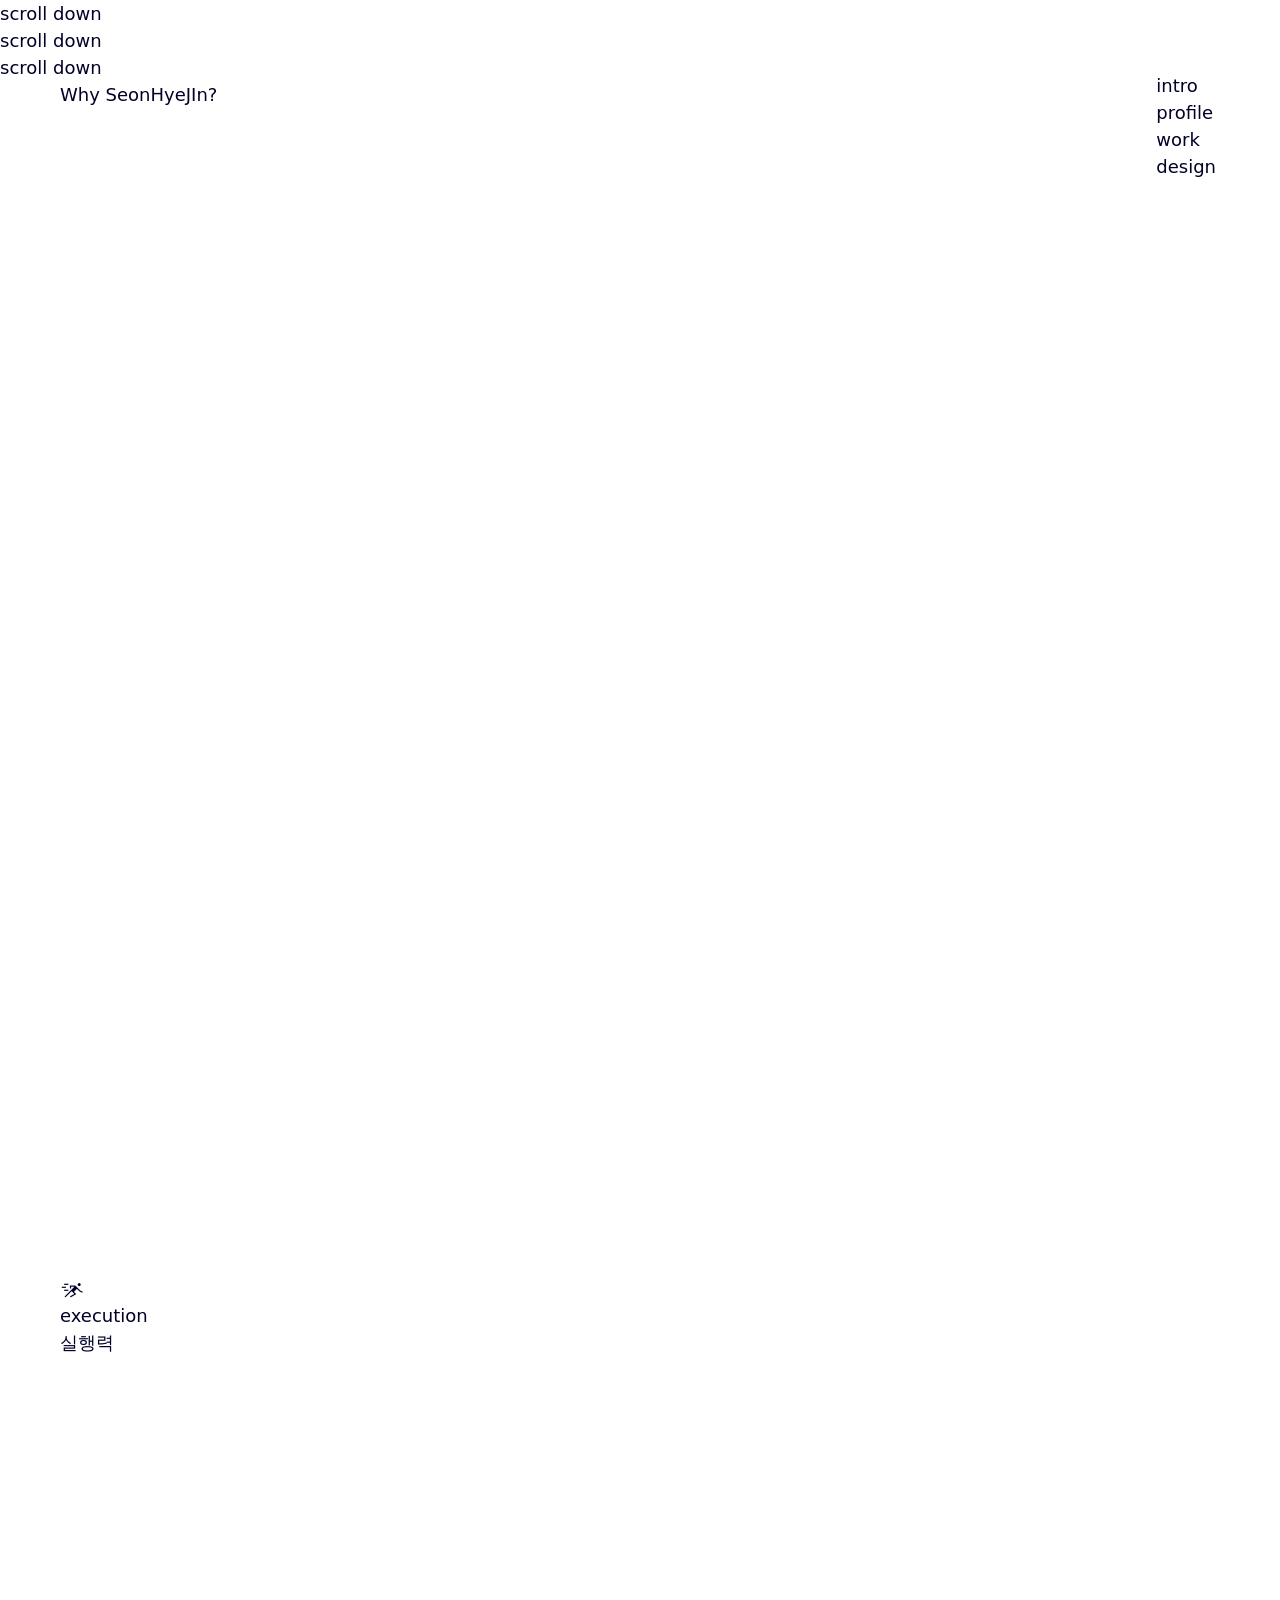
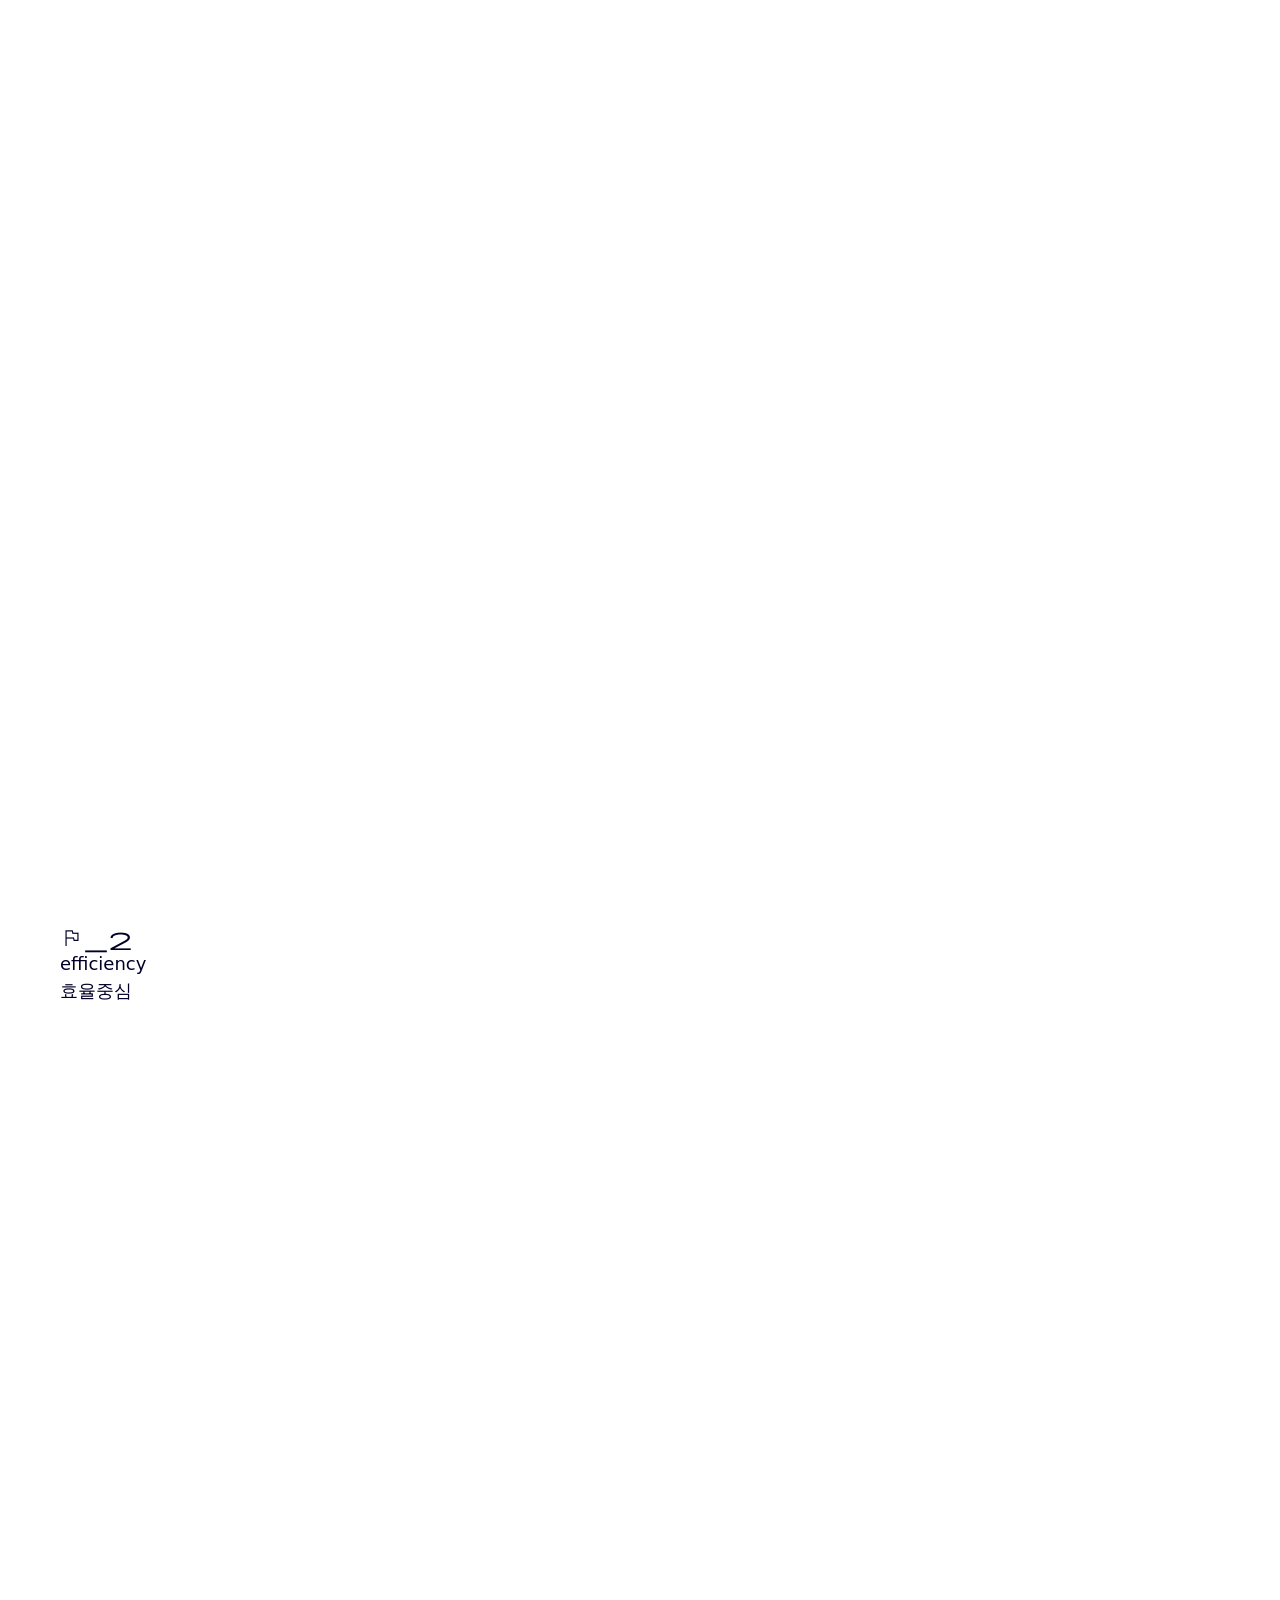
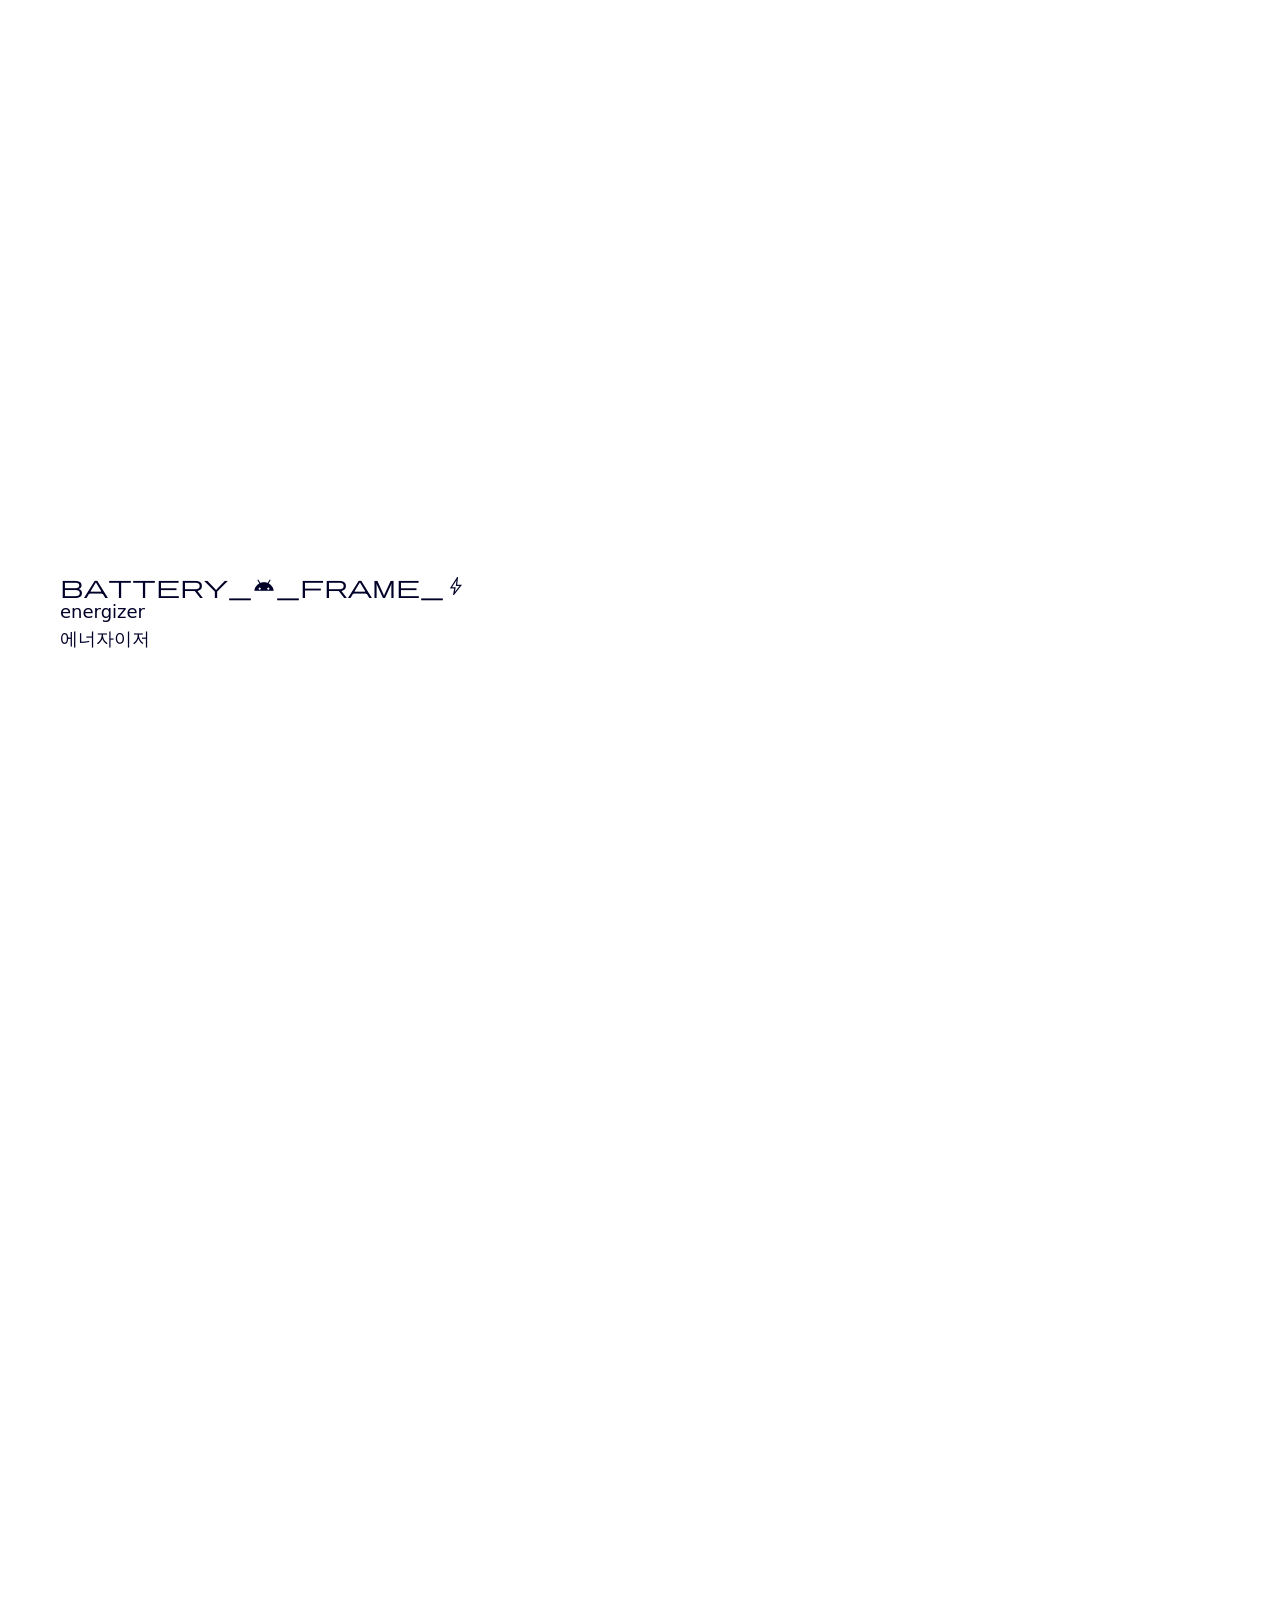
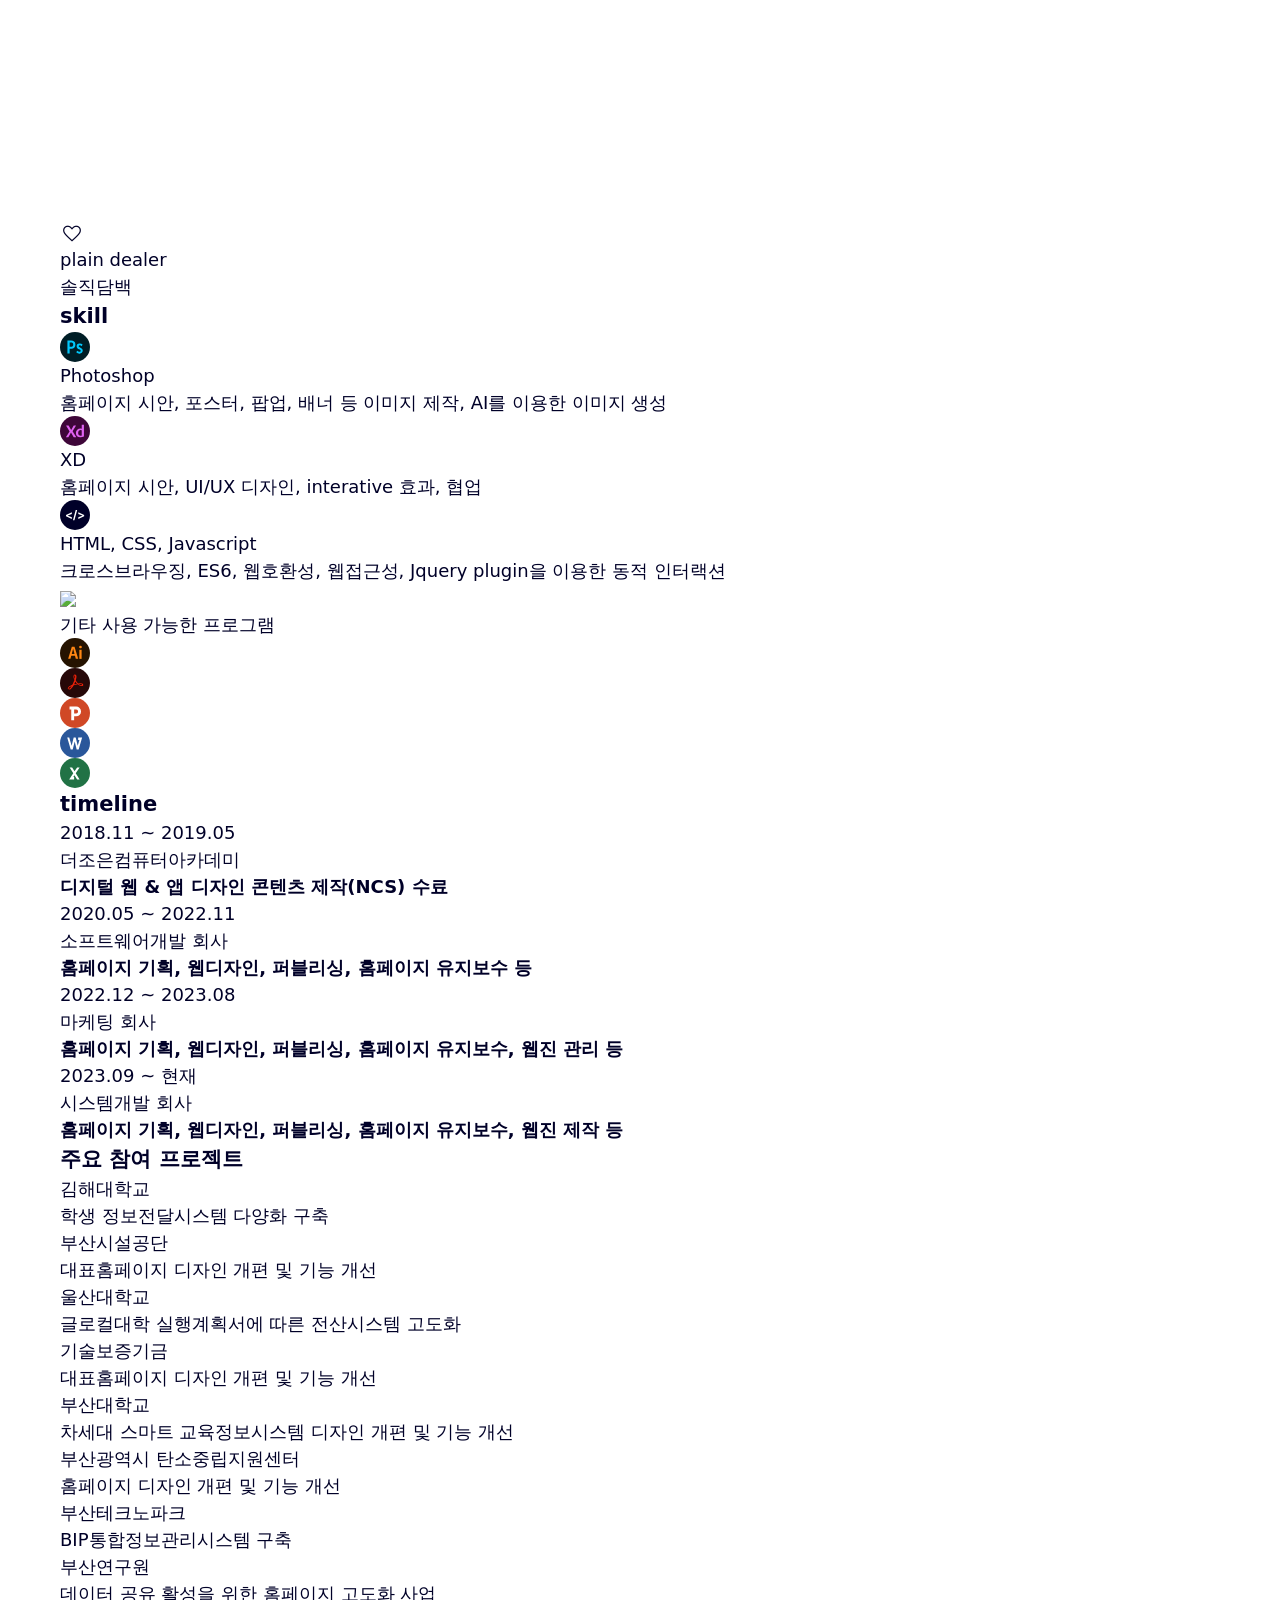
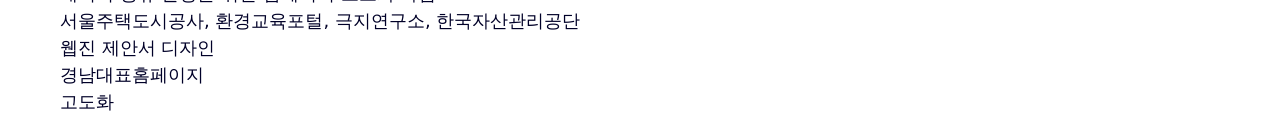
==== sub.html @ 5a4c4ef1 "2026ver-0316 2026ver-0316" ====
<!DOCTYPE html>
<html lang="ko">

<head>
    <meta charset="UTF-8">
    <meta name="viewport" content="width=device-width, initial-scale=1.0">
    <meta name="robots" content="noindex, noscroll">
    <link rel="stylesheet"
        href="https://fonts.googleapis.com/css2?family=Material+Symbols+Outlined:opsz,wght,FILL,GRAD@20,300,0,-25" />
    <link rel="stylesheet" href="css/style.css">
    <!-- <link rel="shortcut icon" href="/img/favicon.ico">  -->
    <title>Document</title>
</head>

<body>
    <div class="cursor">
        <div class="txt">scroll down</div>
        <div class="txt">scroll down</div>
        <div class="txt"><span>scroll down</span></div>
    </div>
    <header class="header">
        <button class="menu-ham" type="button">
            <span></span>
            <span></span>
            <span></span>
        </button>
        <ul class="gnb">
            <li class="menu"><a href="/index.html">intro</a></li>
            <li class="menu"><a href="#profile">profile</a></li>
            <li class="menu"><a href="#work">work</a></li>
            <li class="menu"><a href="#design">design</a></li>
        </ul>
    </header>

    <div class="sub-con">
        <!-- profile -->
        <section class="profile pin" id="profile">
            <div class="container">
                <div class="profile-name">
                    <span data-content="Why">Why </span>SeonHyeJIn?
                </div>
                <ul class="profile-list">
                    <li class="profile-item">
                        <div class="circle">
                            <svg class="circle-svg" viewBox="0 0 261 261" xmlns="http://www.w3.org/2000/svg">
                                <circle class="circle-draw" cx="130" cy="130" r="129" stroke="rgba(255,255,255,0.5)"
                                    stroke-width="1" fill="none" />
                            </svg>
                            <div class="circle-inner">
                                <div class="txt-box">
                                    <i class="material-symbols-outlined">sprint</i>
                                    <p class="txt">execution</p>
                                    <p class="tit">실행력</p>
                                </div>
                            </div>
                        </div>
                    </li>
                    <li class="profile-item">
                        <div class="circle">
                            <svg class="circle-svg" viewBox="0 0 261 261" xmlns="http://www.w3.org/2000/svg">
                                <circle class="circle-draw" cx="130" cy="130" r="129" stroke="rgba(255,255,255,0.5)"
                                    stroke-width="1" fill="none" />
                            </svg>
                            <div class="circle-inner">
                                <div class="txt-box">
                                    <i class="material-symbols-outlined">flag_2</i>
                                    <p class="txt">efficiency</p>
                                    <p class="tit">효율중심</p>
                                </div>
                            </div>
                        </div>
                    </li>
                    <li class="profile-item">
                        <div class="circle">
                            <svg class="circle-svg" viewBox="0 0 261 261" xmlns="http://www.w3.org/2000/svg">
                                <circle class="circle-draw" cx="130" cy="130" r="129" stroke="rgba(255,255,255,0.5)"
                                    stroke-width="1" fill="none" />
                            </svg>
                            <div class="circle-inner">
                                <i class="material-symbols-outlined">battery_android_frame_bolt</i>
                                <p class="txt">energizer</p>
                                <p class="tit">에너자이저</p>
                            </div>
                        </div>
                    </li>
                    <li class="profile-item">
                        <div class="circle">
                            <svg class="circle-svg" viewBox="0 0 261 261" xmlns="http://www.w3.org/2000/svg">
                                <circle class="circle-draw" cx="130" cy="130" r="129" stroke="rgba(255,255,255,0.5)"
                                    stroke-width="1" fill="none" />
                            </svg>
                            <div class="circle-inner">
                                <i class="material-symbols-outlined">favorite</i>
                                <p class="txt">plain dealer</p>
                                <p class="tit">솔직담백</p>
                            </div>
                        </div>
                    </li>
                </ul>
            </div>
        </section>
        <!-- // profile -->


        <!-- induction -->
        <section class="induction pin">
            <div class="container">
                <div class="skill">
                    <h3 class="induction-tit"><span>skill</span></h3>
                    <ul class="skill-list">
                        <li class="skill-item">
                            <div class="skill-head">
                                <div class="icon"><img src="/img/skill-icon01.svg" alt="photoshop"></div>Photoshop
                            </div>
                            <div class="skill-body">
                                <p class="txt">홈페이지 시안, 포스터, 팝업, 배너 등 이미지 제작, AI를 이용한 이미지 생성</p>
                            </div>
                        </li>
                        <li class="skill-item">
                            <div class="skill-head">
                                <div class="icon"><img src="/img/skill-icon02.svg" alt="xd"></div>XD
                            </div>
                            <div class="skill-body">
                                <p class="txt">홈페이지 시안, UI/UX 디자인, interative 효과, 협업</p>
                            </div>
                        </li>
                        <li class="skill-item">
                            <div class="skill-head">
                                <div class="icon"><img src="/img/skill-icon04.svg" alt=""></div>HTML, CSS, Javascript
                            </div>
                            <div class="skill-body">
                                <p class="txt">크로스브라우징, ES6, 웹호환성, 웹접근성, Jquery plugin을 이용한 동적 인터랙션</p>
                            </div>
                        </li>
                        <li class="skill-item">
                            <div class="skill-head">
                                <div class="icon"><img src="/img/skill-icon11.svg"></div>기타 사용 가능한 프로그램
                            </div>
                            <div class="skill-body">
                                <div class="icon"><img src="/img/skill-icon03.svg" alt="illust"></div>
                                <div class="icon"><img src="/img/skill-icon06.svg" alt="pdf"></div>
                                <div class="icon"><img src="/img/skill-icon07.svg" alt="powerpoint"></div>
                                <div class="icon"><img src="/img/skill-icon08.svg" alt="word"></div>
                                <div class="icon"><img src="/img/skill-icon09.svg" alt="Excel"></div>
                            </div>
                        </li>
                    </ul>
                </div>


                <div class="timeline">
                    <h3 class="induction-tit"><span>timeline</span></h3>
                    <ul class="timeline-list">
                        <li class="timeline-item">
                            <div class="dot"></div>
                            <p class="date">2018.11 ~ 2019.05</p>
                            <p class="place">더조은컴퓨터아카데미</p>
                            <strong class="txt">디지털 웹 & 앱 디자인 콘텐츠 제작(NCS) 수료</strong>
                        </li>
                        <li class="timeline-item">
                            <div class="dot"></div>
                            <p class="date">2020.05 ~ 2022.11</p>
                            <p class="place">소프트웨어개발 회사</p>
                            <strong class="txt">홈페이지 기획, 웹디자인, 퍼블리싱, 홈페이지 유지보수 등</strong>
                        </li>
                        <li class="timeline-item">
                            <div class="dot"></div>
                            <p class="date">2022.12 ~ 2023.08</p>
                            <p class="place">마케팅 회사</p>
                            <strong class="txt">홈페이지 기획, 웹디자인, 퍼블리싱, 홈페이지 유지보수, 웹진 관리 등</strong>
                        </li>
                        <li class="timeline-item">
                            <div class="dot"></div>
                            <p class="date">2023.09 ~ 현재</p>
                            <p class="place">시스템개발 회사</p>
                            <strong class="txt">홈페이지 기획, 웹디자인, 퍼블리싱, 홈페이지 유지보수, 웹진 제작 등</strong>
                        </li>
                    </ul>
                </div>

                <div class="career">
                        <h3 class="induction-tit"><span>주요 참여 프로젝트</span></h3>
                        <ul class="career-list">
                            <li class="career-item">
                                <p class="client">김해대학교</p>
                                <p class="tit">학생 정보전달시스템 다양화 구축</p>
                            </li>
                            <li class="career-item">
                                <p class="client">부산시설공단</p>
                                <p class="tit">대표홈페이지 디자인 개편 및 기능 개선</p>
                            </li>
                            <li class="career-item">
                                <p class="client">울산대학교</p>
                                <p class="tit">글로컬대학 실행계획서에 따른 전산시스템 고도화</p>
                            </li>
                            <li class="career-item">
                                <p class="client">기술보증기금</p>
                                <p class="tit">대표홈페이지 디자인 개편 및 기능 개선</p>
                            </li>
                            <li class="career-item">
                                <p class="client">부산대학교</p>
                                <p class="tit">차세대 스마트 교육정보시스템 디자인 개편 및 기능 개선</p>
                            </li>
                            <li class="career-item">
                                <p class="client">부산광역시 탄소중립지원센터</p>
                                <p class="tit">홈페이지 디자인 개편 및 기능 개선</p>
                            </li>
                            <li class="career-item">
                                <p class="client">부산테크노파크</p>
                                <p class="tit">BIP통합정보관리시스템 구축</p>
                            </li>
                            <li class="career-item">
                                <p class="client">부산연구원</p>
                                <p class="tit">데이터 공유 활성을 위한 홈페이지 고도화 사업</p>
                            </li>
                            <li class="career-item">
                                <p class="client">서울주택도시공사, 환경교육포털, 극지연구소, 한국자산관리공단</p>
                                <p class="tit">웹진 제안서 디자인</p>
                            </li>
                            <li class="career-item">
                                <p class="client">경남대표홈페이지</p>
                                <p class="tit">고도화 </p>
                            </li>
                        </ul>
                </div>
            </div>
        </section>
        <!-- // induction -->






        <!-- work -->
        <!-- <section class="work" id="work">
            <div class="container">
                <h2 class="main-tit">work <span class="tit-sub">사용자 중심의 설계로 구현된 웹 프로젝트 결과물</span></h2>
                <div class="work-body">
                    <ul class="work-list">
                        <li class="work-item active">
                            <h3 class="client">김해대학교<a href="" title="새창열림" target="_blank" class="site-btn"></a></h3>
                            <div class="info">
                                <div class="info-list">
                                    <p class="tit">Color</p>
                                    <div class="color-chip" data-color="#555">Main Color</div>
                                    <div class="color-chip" data-color="#666">Sub Color</div>
                                </div>
                                <div class="info-list">
                                    <p class="tit">Concept</p>
                                    <p class="txt">대충 어쩌고 내용</p>
                                </div>
                            </div>
                        </li>
                        <li class="work-item">
                            <h3 class="client">G2SOFT<a href="" title="새창열림" target="_blank" class="site-btn">바로가기</a>
                            </h3>
                            <div class="info">
                                <div class="color-chip">
                                    <div class="" data-color="#555">Main Color</div>
                                    <div class="" data-color="#666">Sub Color</div>
                                </div>
                                <div class="concept">대충 어쩌고 내용</div>
                            </div>
                        </li>
                        <li class="work-item">
                            <h3 class="client">인제대학교 디지털 역사관 <a href="" title="새창열림" target="_blank"
                                    class="site-btn">바로가기</a></h3>
                            <div class="info">
                                <div class="color-chip">
                                    <div class="" data-color="#555">Main Color</div>
                                    <div class="" data-color="#666">Sub Color</div>
                                </div>
                                <div class="concept">대충 어쩌고 내용</div>
                            </div>
                        </li>
                        <li class="work-item">
                            <h3 class="client">부산시설공단 <a href="" title="새창열림" target="_blank" class="site-btn">바로가기</a>
                            </h3>
                            <div class="info">
                                <div class="color-chip">
                                    <div class="" data-color="#555">Main Color</div>
                                    <div class="" data-color="#666">Sub Color</div>
                                </div>
                                <div class="concept">대충 어쩌고 내용</div>
                            </div>
                        </li>
                        <li class="work-item">
                            <h3 class="client">부산대학교 출판문화원 <a href="" title="새창열림" target="_blank"
                                    class="site-btn">바로가기</a></h3>
                            <div class="info">
                                <div class="color-chip">
                                    <div class="" data-color="#555">Main Color</div>
                                    <div class="" data-color="#666">Sub Color</div>
                                </div>
                                <div class="concept">대충 어쩌고 내용</div>
                            </div>
                        </li>
                        <li class="work-item">
                            <h3 class="client">부산대학교 출판문화원 <a href="" title="새창열림" target="_blank"
                                    class="site-btn">바로가기</a></h3>
                            <div class="info">
                                <div class="color-chip">
                                    <div class="" data-color="#555">Main Color</div>
                                    <div class="" data-color="#666">Sub Color</div>
                                </div>
                                <div class="concept">대충 어쩌고 내용</div>
                            </div>
                        </li>
                    </ul>
                </div>


            </div>
        </section> -->
        <!-- // work -->

        <!-- design -->
        <!-- <section class="design" id="design">
            <div class="container">
                <h2 class="main-tit">design<span class="tit-sub">브랜드의 아이덴티티를 강화하는 이미지</span></h2>
            </div>
        </section> -->
        <!-- // design -->






    </div>





</body>

<script src="https://ajax.googleapis.com/ajax/libs/jquery/3.7.1/jquery.min.js"></script>
<script src="https://unpkg.com/lenis@1.1.18/dist/lenis.min.js"></script>
<script src="https://cdnjs.cloudflare.com/ajax/libs/gsap/3.12.4/gsap.min.js"></script>
<script src="https://cdnjs.cloudflare.com/ajax/libs/gsap/3.12.4/ScrollTrigger.min.js"></script>
<script src="/js/script.js"></script>
<script src="/js/sub.js"></script>

</html>
---- css/style.css ----
@import url(/css/font.css);
*, ::after, ::before {
  margin: 0;
  padding: 0;
  box-sizing: border-box;
  -webkit-font-smoothing: antialiased;
  -moz-osx-font-smoothing: grayscale;
}

body, html {
  width: 100%;
  font-family: Pretendard, -apple-system, BlinkMacSystemFont, system-ui, Roboto, sans-serif;
  font-size: 18px;
  line-height: 1.5;
  color: #000028;
  -ms-overflow-style: none;
  scrollbar-width: none;
  -webkit-scrollbar: none;
  scroll-behavior: smooth;
}
@media (max-width: 992px) {
  body, html {
    width: 100dvw;
    font-size: 16px;
  }
}

article, aside, details, figcaption, figure, footer, header, hgroup, menu, nav, section {
  display: block;
}

ol, ul {
  list-style: none;
}

a {
  text-decoration: none;
  color: inherit;
}
@media (hover: hover) and (pointer: fine) {
  a:hover {
    text-decoration: none;
    color: inherit;
  }
}
a:focus-visible {
  text-decoration: none;
  color: inherit;
  outline-color: #4747D4;
}

button, input, select, textarea {
  background: 0 0;
  border: 0;
  font: inherit;
  color: inherit;
  outline: 0;
}

button {
  cursor: pointer;
}

img, video {
  max-width: 100%;
  height: auto;
  vertical-align: middle;
}

table {
  border-collapse: collapse;
  border-spacing: 0;
}

.material-symbols-outlined {
  font-variation-settings: "FILL" 0, "wght" 300, "GRAD" -25, "opsz" 20;
  vertical-align: middle;
}

.main-con {
  word-break: keep-all;
  width: 100%;
}

.main-con .container {
  height: 100vh;
}

.sub-con {
  word-break: keep-all;
  width: 100%;
}

section {
  position: relative;
  width: 100%;
  min-height: 100vh;
}

.container {
  position: relative;
  display: flex;
  justify-content: center;
  flex-direction: column;
  padding: 0 80px;
  width: 100%;
  max-width: 1920px;
  height: 100%;
}

.main-tit {
  display: flex;
  align-items: center;
  gap: 12px 24px;
  padding-top: 10px;
  border-top: 1px solid #000028;
  font-size: 64px;
  text-transform: uppercase;
}

.tit-sub {
  font-weight: 400;
  font-size: 20px;
  color: #484856;
}

@media (max-width: 1400px) {
  .container {
    padding: 0 60px;
    max-width: 100%;
  }
}
@media (max-width: 992px) {
  .main-con section {
    min-height: 100vh;
  }
  section {
    min-height: 0;
  }
  .container {
    padding: 0 40px;
  }
}
@media (max-width: 768px) {
  .container {
    padding: 0 24px;
  }
}
@media (max-width: 576px) {
  .container {
    padding: 0 16px;
  }
}
.height-up {
  animation: height-up 0.5s ease 1 normal both;
}

.height-down {
  animation: height-down 0.3s ease 1 normal both;
}

@keyframes height-up {
  0% {
    transform: scaleY(0);
    transform-origin: bottom;
  }
  100% {
    transform: scaleY(1);
    transform-origin: bottom;
  }
}
@keyframes height-down {
  0% {
    transform: scaleY(1);
    transform-origin: bottom;
  }
  100% {
    transform: scaleY(0);
    transform-origin: bottom;
  }
}
@keyframes scale-up {
  0% {
    transform: scale(1);
    opacity: 1;
  }
  100% {
    transform: scale(1.2);
    opacity: 0;
  }
}
.visual .txt-area {
  display: flex;
  align-items: center;
  flex-wrap: wrap;
  font-size: 80px;
}
.visual .txt-area p {
  margin-right: 12px;
}
.visual .txt-area span {
  opacity: 0.5;
}
.visual .txt-item {
  transform: scaleY(0);
  transform-origin: bottom;
}
@media (max-width: 1920px) {
  .visual .txt-area {
    font-size: 64px;
  }
}
@media (max-width: 1400px) {
  .visual .txt-area {
    font-size: 48px;
  }
}
@media (max-width: 992px) {
  .visual {
    padding: 40px 0;
  }
  .visual .txt-area {
    width: auto;
    font-size: 32px;
  }
  .visual .txt-area .txt-item {
    width: auto;
    opacity: 1;
  }
  .visual .txt-area p {
    margin-right: 8px;
  }
}
@media (max-width: 768px) {
  .visual .txt-area {
    font-size: 28px;
  }
}

.link .container {
  gap: 30px;
}
.link-head {
  display: flex;
  align-items: self-end;
  -moz-column-gap: 30px;
       column-gap: 30px;
}
.link-head .tit {
  font-size: 80px;
  text-transform: uppercase;
  line-height: 1;
}
.link-head .line {
  flex: auto;
  position: relative;
  height: 12px;
  margin-bottom: 10px;
  background-color: #000028;
}
.link-head .dot {
  position: absolute;
  left: 0;
  top: 50%;
  transform: translateY(-50%);
  width: 20px;
  height: 20px;
  border: 4px solid #fff;
}
.link-list {
  display: flex;
  gap: 24px;
  width: 0;
}
.link-item {
  flex: 1 1 10%;
  transition: flex 0.5s ease-in-out;
}
@media (hover: hover) and (pointer: fine) {
  .link-item:hover {
    flex: 1 1 20%;
  }
}
.link-item:focus-visible {
  flex: 1 1 20%;
}
.link-unit {
  display: flex;
  align-items: stretch;
  flex-direction: column;
  justify-content: space-between;
  position: relative;
  z-index: 1;
  gap: 40px;
  width: 100%;
  height: 100%;
  padding: 3rem;
  background: url(/img/link-img02.jpg) no-repeat center/cover;
  white-space: nowrap;
}
.link-unit::after {
  display: block;
  position: absolute;
  left: 0;
  top: 0;
  z-index: -1;
  content: "";
  width: 100%;
  height: 100%;
  backdrop-filter: blur(10px) brightness(0.3);
  transition: backdrop-filter 0.3s;
}
.link-unit .tit-box {
  text-align: right;
}
.link-unit .tit {
  margin-top: 10px;
  font-size: 60px;
  font-weight: 600;
  text-transform: uppercase;
  text-shadow: 0 8px 16px rgba(0, 0, 0, 0.16);
  line-height: 1;
  color: #fff;
}
.link-unit .txt {
  position: relative;
  font-size: 20px;
  font-weight: 300;
  color: #fff;
  text-transform: capitalize;
  opacity: 0.7;
}
.link-unit .info {
  display: flex;
  align-items: center;
  gap: 10px;
  width: 0;
  overflow: hidden;
  color: #fff;
  font-size: 16px;
  text-align: left;
  transition: width 0.7s;
  white-space: nowrap;
}
.link-unit .line {
  display: inline-block;
  flex: 1 1 10%;
  height: 2px;
  vertical-align: super;
  background-color: #fff;
  content: "";
}
@media (hover: hover) and (pointer: fine) {
  .link-unit:hover::after {
    backdrop-filter: blur(2px) brightness(0.5);
  }
  .link-unit:hover .info {
    width: 100%;
    transition: width 1s;
  }
}
.link-unit:focus-visible::after {
  backdrop-filter: blur(2px) brightness(0.5);
}
.link-unit:focus-visible .info {
  width: 100%;
  transition: width 1s;
}
@media (max-width: 1920px) {
  .link-unit .tit {
    font-size: 48px;
  }
}
@media (max-width: 1400px) {
  .link-head .tit {
    font-size: 64px;
  }
  .link-unit {
    padding: 2rem;
  }
  .link-unit .tit {
    font-size: 36px;
  }
}
@media (max-width: 992px) {
  .link {
    box-shadow: none;
  }
  .link .container {
    padding-top: 0;
  }
  .link-list {
    gap: 12px;
  }
  .link-head {
    -moz-column-gap: 24px;
         column-gap: 24px;
  }
  .link-head .tit {
    font-size: 48px;
  }
  .link-unit .tit {
    font-size: 32px;
  }
  .link-unit .txt {
    font-size: inherit;
  }
  .link-unit .info {
    font-size: 14px;
  }
}
@media (max-width: 768px) {
  .link {
    padding: 40px 0;
  }
  .link .container {
    gap: 20px;
  }
  .link-head {
    -moz-column-gap: 10px;
         column-gap: 10px;
  }
  .link-head .tit {
    font-size: 36px;
    letter-spacing: -1px;
  }
  .link-head .line {
    height: 8px;
  }
  .link-head .dot {
    width: 16px;
    height: 16px;
  }
  .link-list {
    flex-direction: column;
  }
  .link-unit {
    gap: 20px;
    padding: 1.5rem 2rem;
  }
  .link-unit .tit-box {
    display: flex;
    align-items: center;
    justify-content: flex-end;
    gap: 12px;
  }
  .link-unit .tit {
    margin-top: 0;
    font-size: 24px;
  }
  .link-unit .txt {
    font-size: 14px;
  }
  .link-unit .info {
    width: 100%;
  }
  .link-unit .info .line {
    height: 1px;
  }
}

.header {
  position: fixed;
  right: 5%;
  top: 5%;
  z-index: 999;
}
.header .menu-ham span {
  display: inline-block;
}

.profile {
  display: flex;
  align-items: flex-start;
  justify-content: space-between;
  background-color: #fff;
  transition: 0.5s;
  flex-wrap: nowrap;
  margin: 0 auto;
}
.profile-head {
  display: flex;
  flex: 0 1 100%;
  flex-direction: column;
  align-items: center;
  justify-content: center;
  flex-wrap: wrap;
  position: sticky;
  left: 0;
  top: 0;
  z-index: 2;
  padding: 30px;
  height: 100vh;
  background-color: #000028;
  color: #fff;
  transition: all 0.3s;
}
.profile-head .img {
  max-width: 200px;
  margin-bottom: 24px;
  aspect-ratio: 1/1;
  border-radius: 50%;
  overflow: hidden;
}
.profile-head img {
  width: 100%;
  height: 100%;
  -o-object-fit: cover;
     object-fit: cover;
}
.profile .name {
  margin-bottom: 12px;
  font-size: 32px;
}
.profile .tag p {
  display: inline-flex;
  flex-direction: column;
  justify-content: center;
  align-items: center;
  row-gap: 20px;
  width: 200px;
  height: 200px;
  border-radius: 50%;
  text-align: center;
  margin: 0 -10px;
  border: 1px solid rgba(255, 255, 255, 0.5);
  border-radius: 100px;
  opacity: 0;
}
.profile .tag span {
  margin-right: 6px;
}
.profile-body {
  position: absolute;
  right: -100dvh;
  z-index: 1;
  padding: 20vh 80px 0;
  transition: 0.4s;
}
.profile-box {
  margin-bottom: 200px;
}
.profile-tit {
  margin-bottom: 24px;
  font-size: 42px;
  font-weight: 900;
  text-transform: uppercase;
}
.profile.active {
  max-width: 1920px;
}
.profile.active .profile-head {
  flex: 0 1 25%;
  background-color: #000080;
}
.profile.active .img {
  max-width: 180px;
}
.profile.active .name {
  margin-bottom: 24px;
}
.profile.active .tag p {
  display: block;
  padding: 6px 20px;
  margin-bottom: 6px;
  width: auto;
  height: auto;
}
.profile.active .profile-body {
  position: static;
  flex: 0 1 75%;
  width: 100%;
}
.profile .skill-item {
  position: relative;
  z-index: 1;
  margin-bottom: 40px;
}
.profile .skill-item:last-child {
  margin-bottom: 0;
}
.profile .skill-item::after {
  display: block;
  position: absolute;
  left: 0;
  top: 14px;
  z-index: -1;
  width: 100%;
  height: 1px;
  background-color: #000028;
  content: "";
}
.profile .skill-head {
  display: inline-flex;
  align-items: center;
  gap: 8px;
  padding-right: 10px;
  background-color: #fff;
}
.profile .skill .icon {
  display: inline-block;
  width: 30px;
  height: 30px;
  border-radius: 50%;
  overflow: hidden;
}
.profile .skill img {
  width: 100%;
  height: 100%;
  -o-object-fit: cover;
     object-fit: cover;
}
.profile .skill-body {
  padding-left: 38px;
  margin-top: 6px;
}
.profile .skill .txt {
  font-size: 16px;
}
.profile .timeline-list {
  display: flex;
  flex-wrap: wrap;
  row-gap: 60px;
}
.profile .timeline-item {
  position: relative;
  flex: 0 1 50%;
}
.profile .timeline-item:nth-child(odd) {
  padding-right: 40px;
}
.profile .timeline-item:nth-child(even) {
  padding-left: 40px;
}
.profile .timeline-item::before {
  display: block;
  position: absolute;
  left: 0;
  top: 8px;
  width: 100%;
  height: 1px;
  background-color: #000028;
  content: "";
}
.profile .timeline .dot {
  position: relative;
  width: 18px;
  height: 18px;
  margin-bottom: 6px;
}
.profile .timeline .dot::before {
  display: block;
  position: absolute;
  left: 50%;
  top: 50%;
  transform: translate(-50%, -50%);
  width: 6px;
  height: 6px;
  border-radius: 50%;
  background-color: #000028;
  content: "";
}
.profile .timeline .dot::after {
  display: block;
  position: absolute;
  width: 100%;
  height: 100%;
  border-radius: 50%;
  border: 1px solid #000028;
  content: "";
  animation: scale-up 1.5s linear infinite;
}
.profile .timeline .date {
  margin-bottom: 10px;
  color: #7E7E94;
  font-size: 16px;
}
.profile .timeline .place {
  margin-bottom: 24px;
  color: #484856;
}
.profile .timeline .txt {
  font-size: 20px;
  font-weight: 600;
}
.profile .career-list {
  flex: 1 1 10%;
  display: grid;
  grid-template-columns: repeat(2, 1fr);
  gap: 20px;
}
.profile .career-item {
  background-color: #f7f7f7;
  padding: 20px 24px;
}
.profile .career .client {
  font-size: 16px;
  color: #484856;
  margin-bottom: 6px;
}
@media (max-width: 1920px) {
  .profile .timeline-item:nth-child(odd) {
    padding-right: 32px;
  }
  .profile .timeline-item:nth-child(even) {
    padding-left: 32px;
  }
}
@media (max-width: 1400px) {
  .profile .container {
    -moz-column-gap: 5%;
         column-gap: 5%;
  }
  .profile-head {
    flex: 0 1 200px;
  }
  .profile .tag span {
    padding: 6px 16px;
  }
  .profile-box {
    min-height: 0;
    margin-bottom: 100px;
  }
  .profile-tit {
    font-size: 36px;
  }
  .profile .timeline-list {
    row-gap: 50px;
  }
  .profile .timeline-item:nth-child(odd) {
    padding-right: 24px;
  }
  .profile .timeline-item:nth-child(even) {
    padding-left: 24px;
  }
  .profile .timeline-item::before {
    top: 7px;
  }
  .profile .timeline .dot {
    width: 16px;
    height: 16px;
  }
  .profile .timeline .date {
    margin-bottom: 6px;
  }
  .profile .timeline .place {
    margin-bottom: 16px;
    font-size: 18px;
  }
  .profile .timeline .txt {
    font-size: 18px;
  }
}
@media (max-width: 992px) {
  .profile {
    display: block;
    box-shadow: none;
  }
  .profile .container {
    display: block;
  }
  .profile-head {
    flex-direction: row;
    justify-content: center;
    z-index: 2;
    left: 5%;
    top: 5%;
    width: 90%;
    height: auto;
    padding: 20px;
    border-radius: 16px;
  }
  .profile-head .img {
    width: 140px;
    margin-bottom: 16px;
  }
  .profile .name {
    margin-bottom: 10px;
    font-size: 24px;
  }
  .profile .tag {
    flex: 0 1 100%;
  }
  .profile-body {
    z-index: 1;
  }
  .profile-tit {
    font-size: 32px;
  }
  .profile .timeline-list {
    row-gap: 24px;
  }
  .profile .timeline .date {
    font-size: 14px;
  }
  .profile .timeline .place {
    margin-bottom: 12px;
  }
  .profile .timeline .txt {
    font-size: inherit;
  }
  .profile .career-list {
    gap: 16px;
  }
  .profile .career .client {
    font-size: 14px;
  }
  .profile .profile-head {
    display: none;
  }
  .profile.active .profile-head {
    display: flex;
  }
}
@media (max-width: 768px) {
  .profile .container {
    padding-top: 0;
  }
  .profile-head {
    margin-bottom: 30px;
  }
  .profile-head .img {
    width: 100px;
  }
  .profile-box {
    margin-bottom: 40px;
  }
  .profile-tit {
    font-size: 24px;
  }
  .profile .skill-item {
    flex-direction: column;
    margin-bottom: 28px;
  }
  .profile .skill .icon {
    width: 26px;
    height: 26px;
  }
  .profile .timeline-item {
    flex: 0 1 100%;
  }
  .profile .timeline-item:nth-child(odd), .profile .timeline-item:nth-child(even) {
    padding: 0;
  }
  .profile .timeline .place {
    font-size: 14px;
  }
}

.work {
  padding-top: 10rem;
  background-color: #fff;
}
.work-body {
  display: flex;
  gap: 4%;
}
.work-list {
  flex: 0 1 calc(96% - 800px);
}
.work-item {
  border-bottom: 1px solid #7E7E94;
}
.work-item .client {
  font-weight: 500;
  font-size: 32px;
  color: #484856;
}
.work-item .info {
  display: none;
}
.work-item .site-btn {
  display: inline-block;
  width: 0;
  overflow: hidden;
}
.work-item.active {
  border-bottom-width: 3px;
}
.work-item.active .client {
  font-weight: 600;
  font-size: 42px;
}
.work-item.active .site-btn {
  width: auto;
}
.work-item.active .info {
  display: block;
}
.design {
  padding-top: 10rem;
}
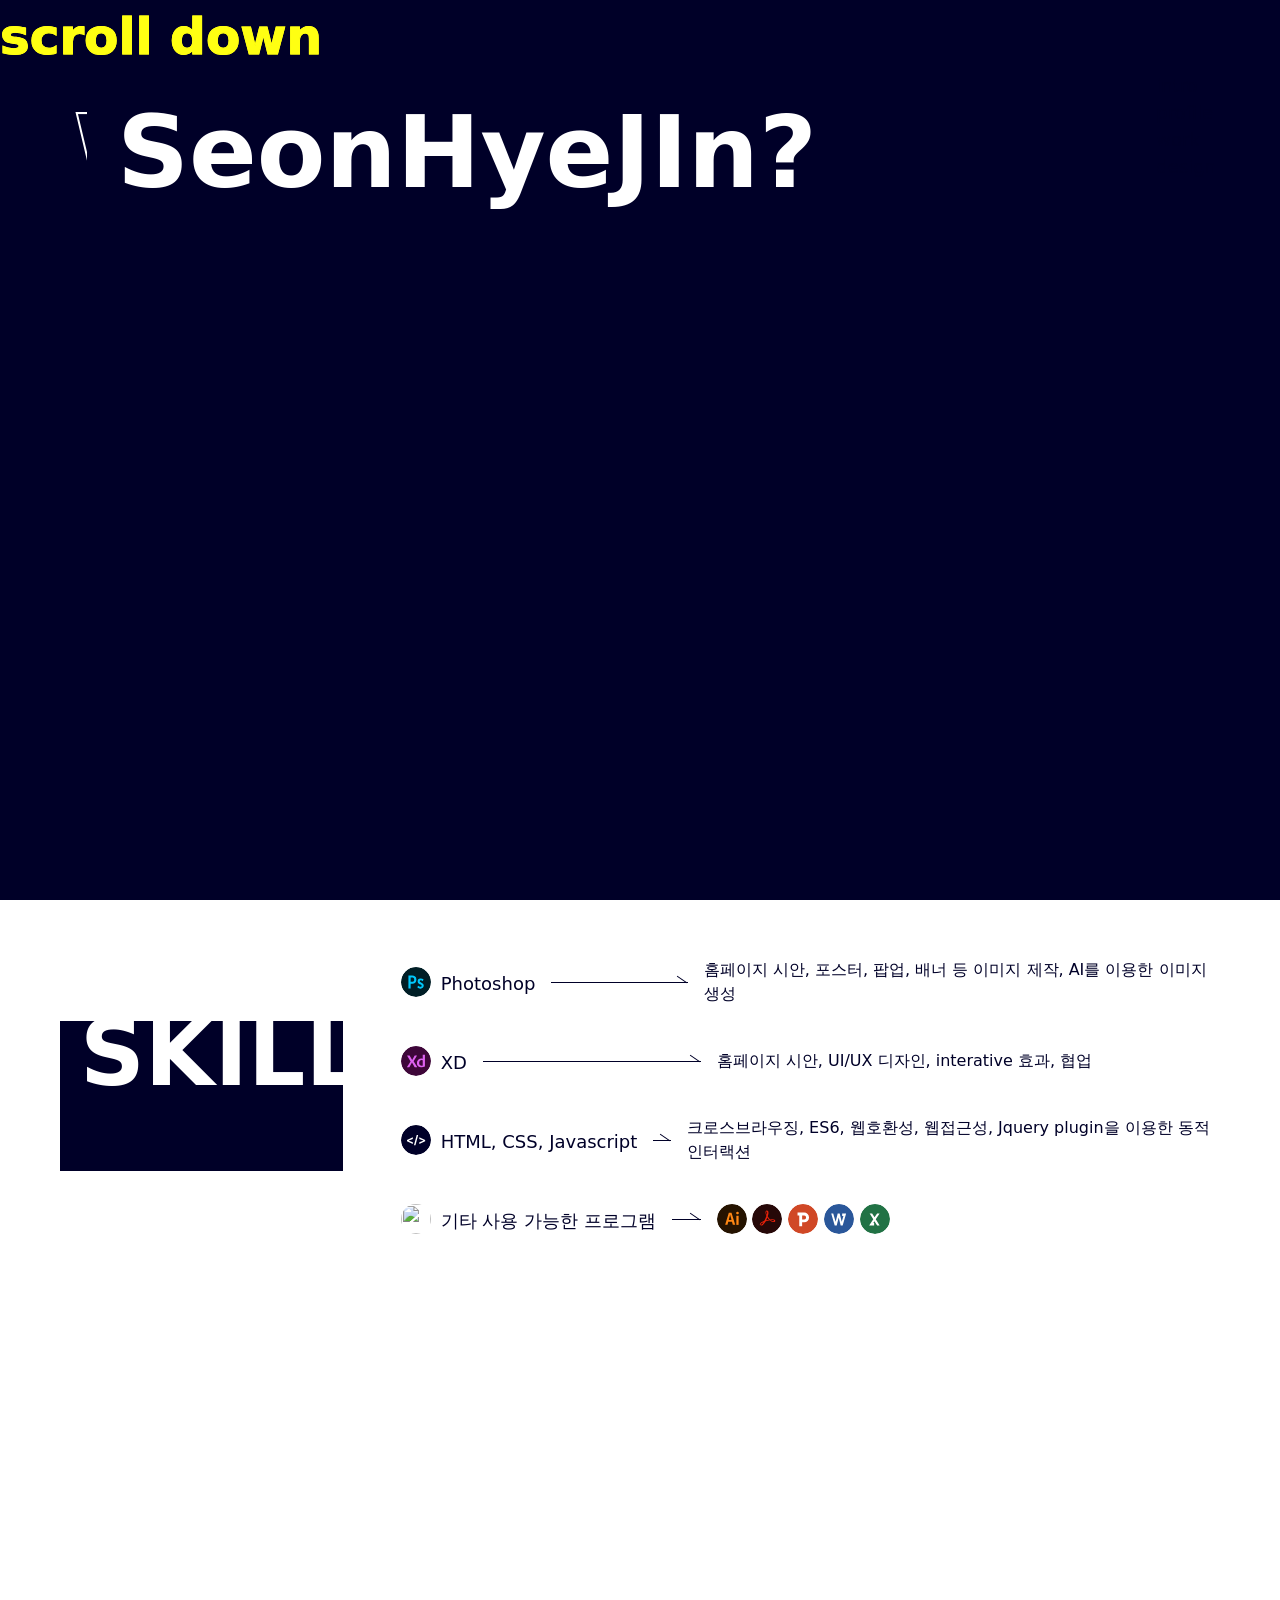
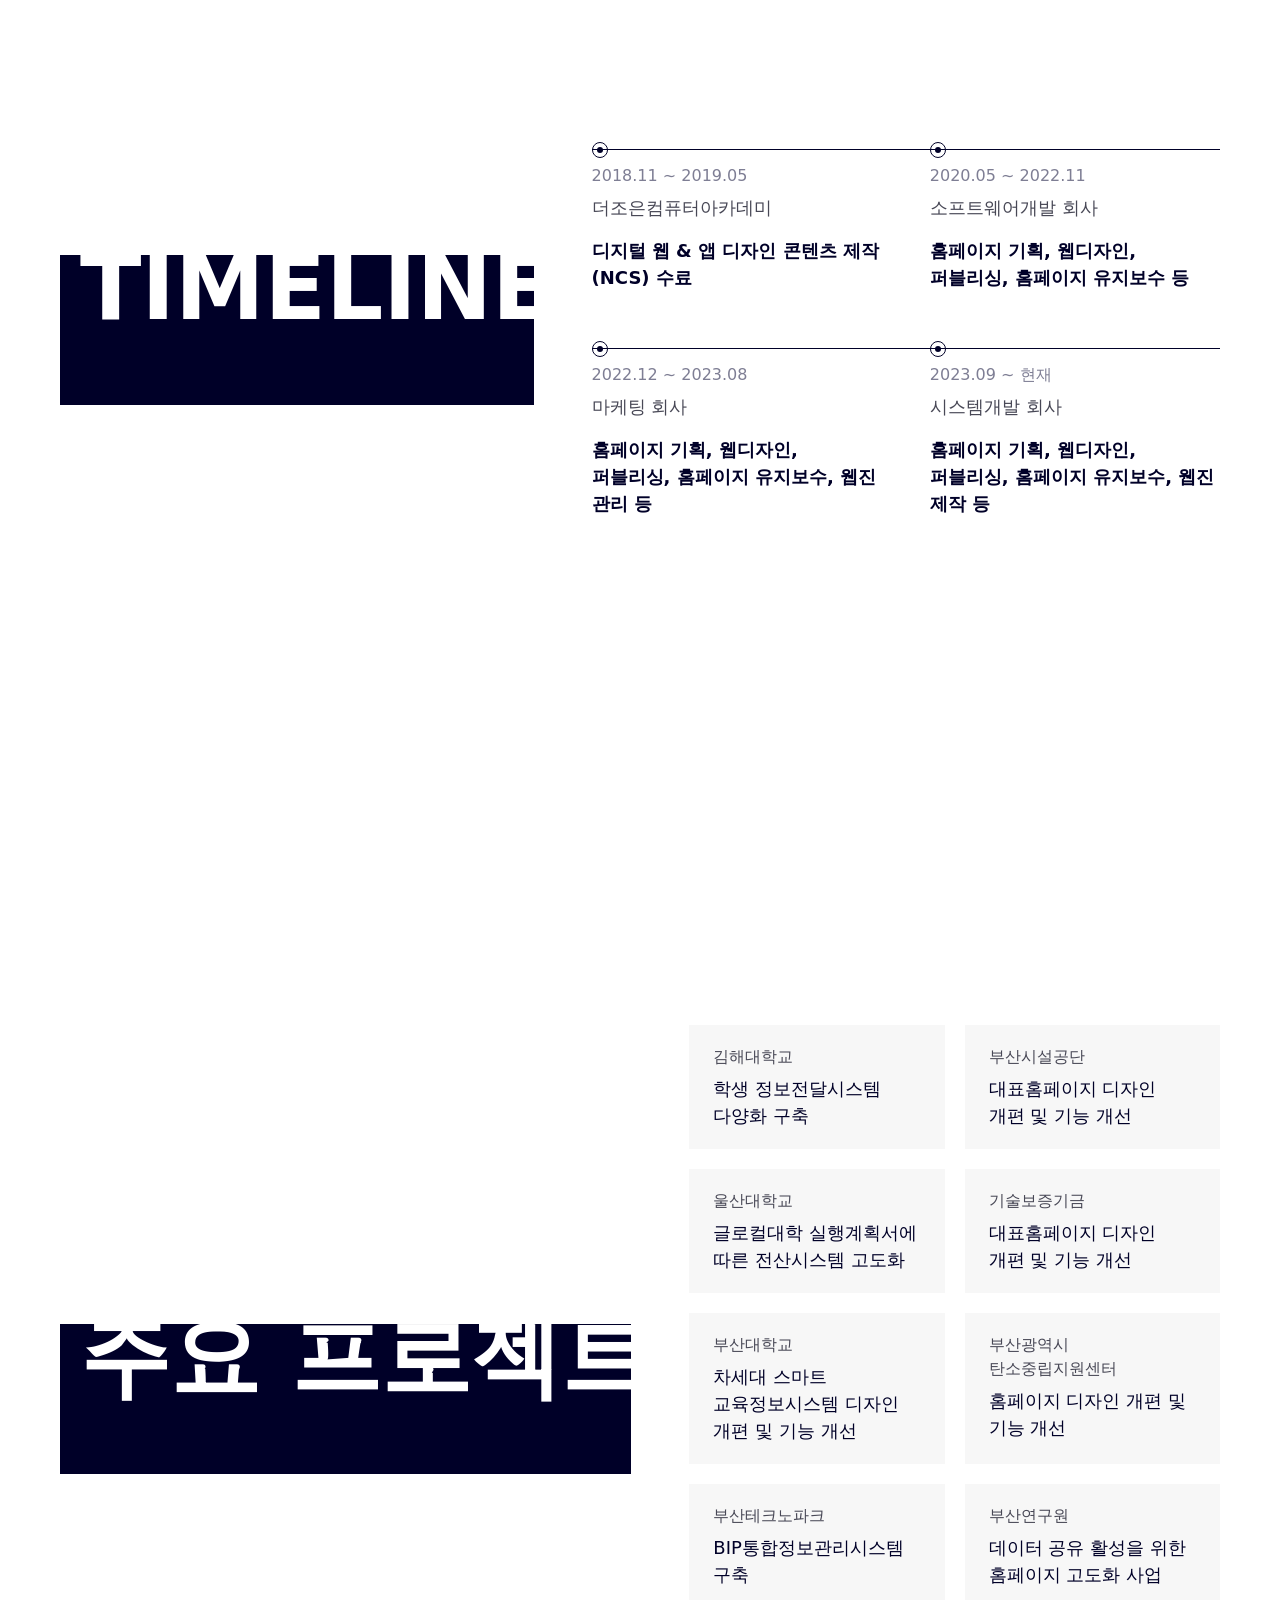
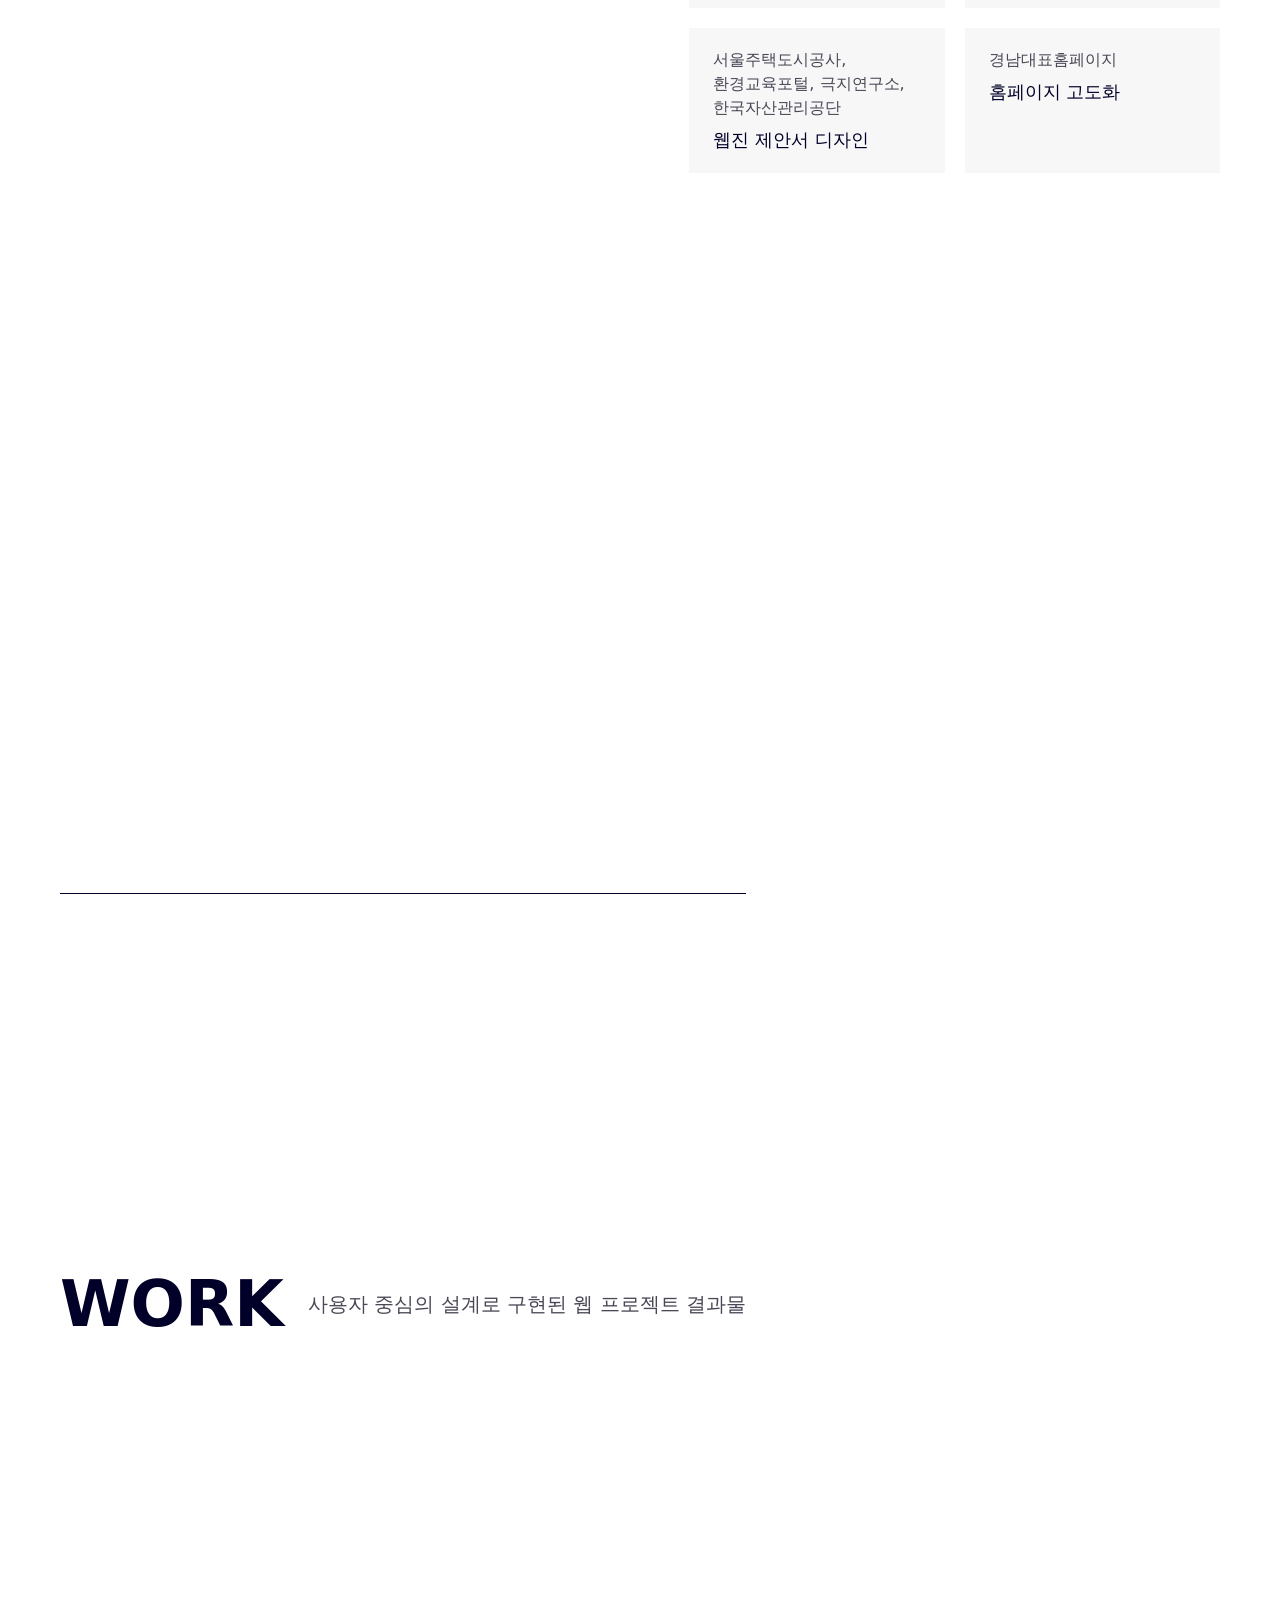
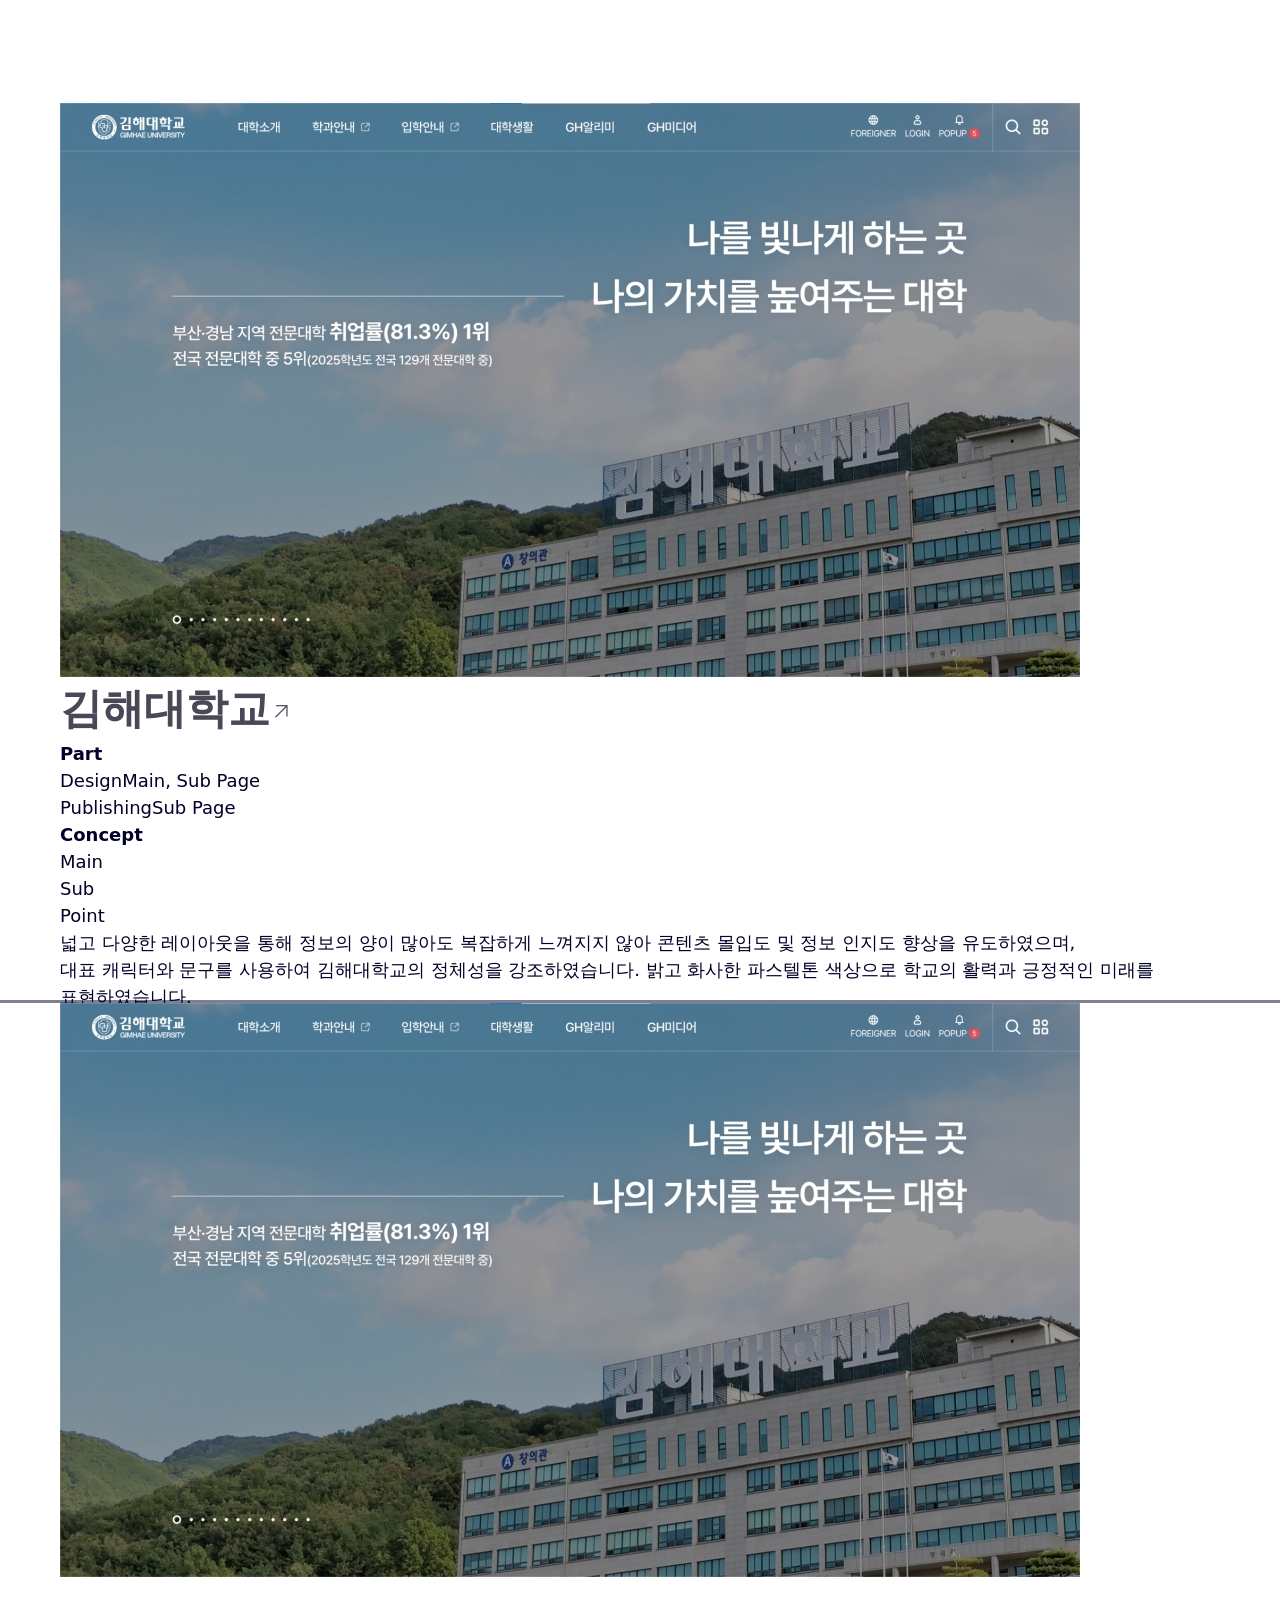
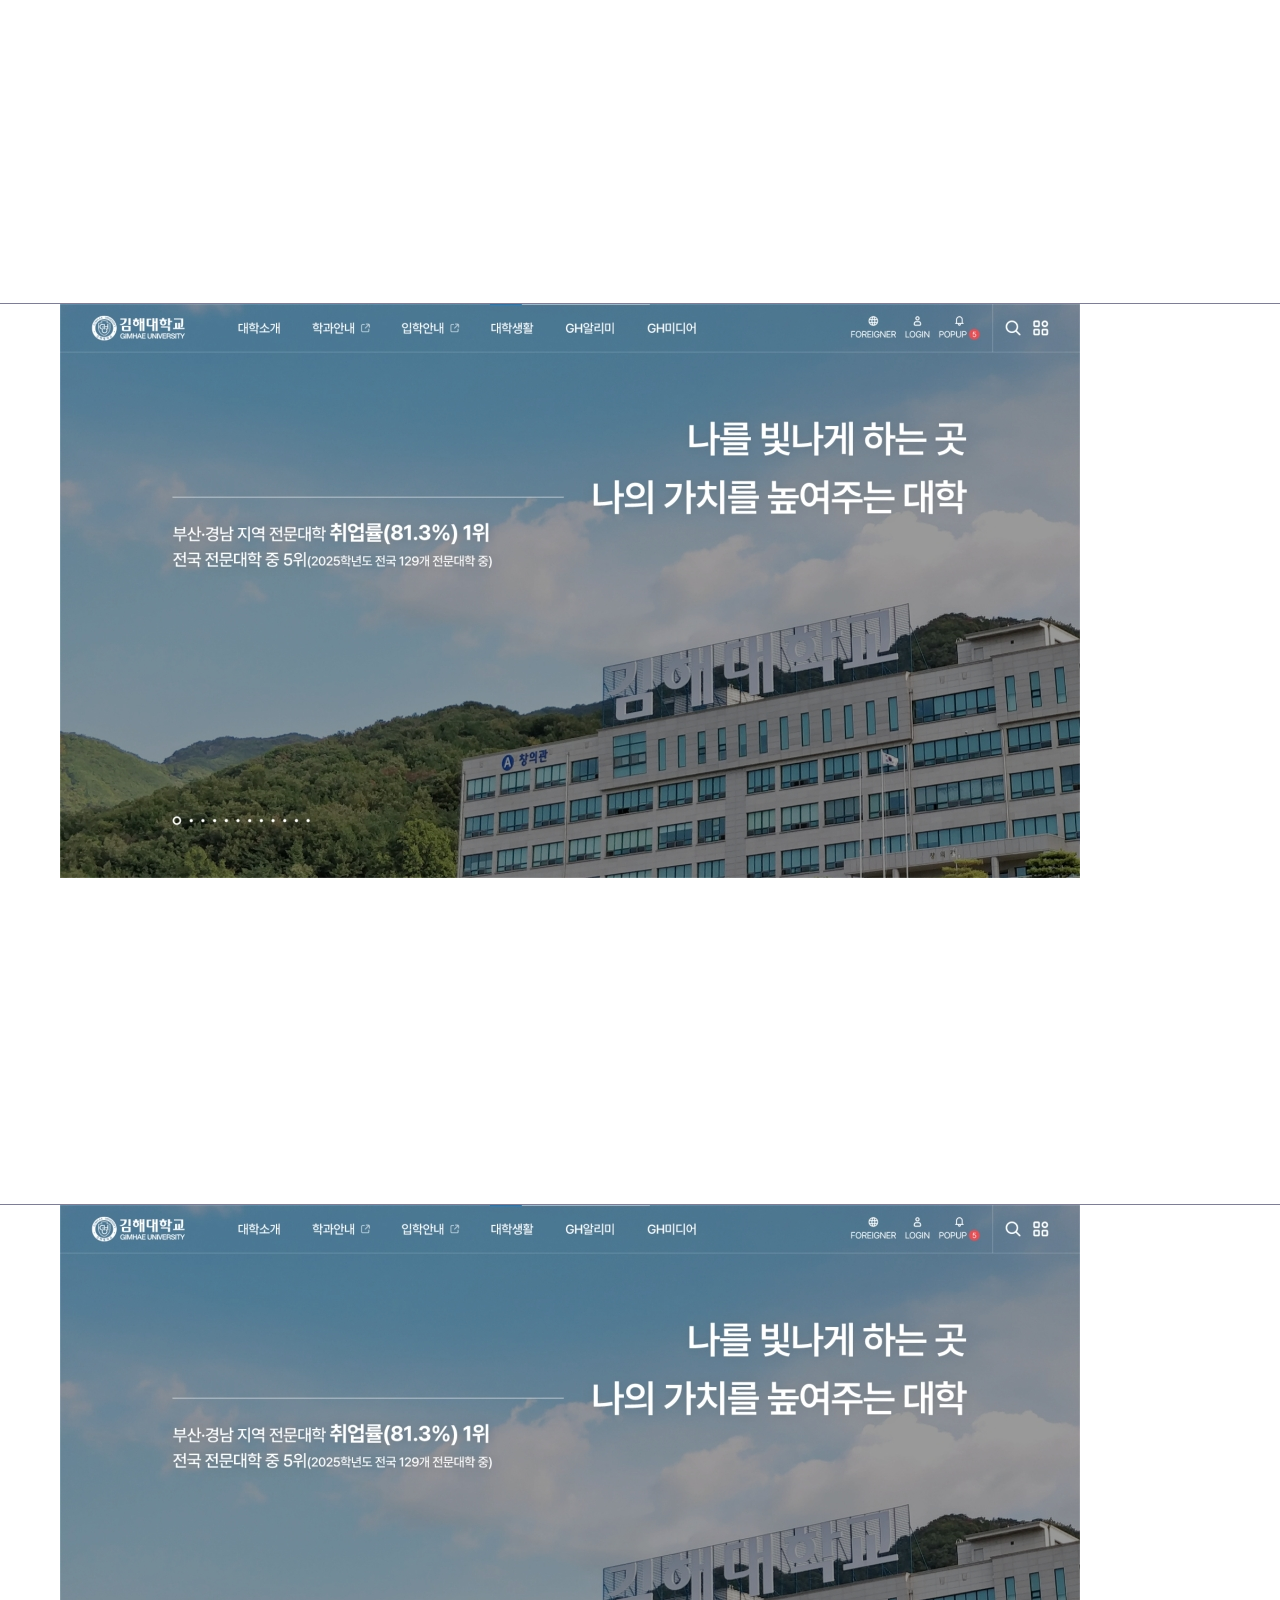
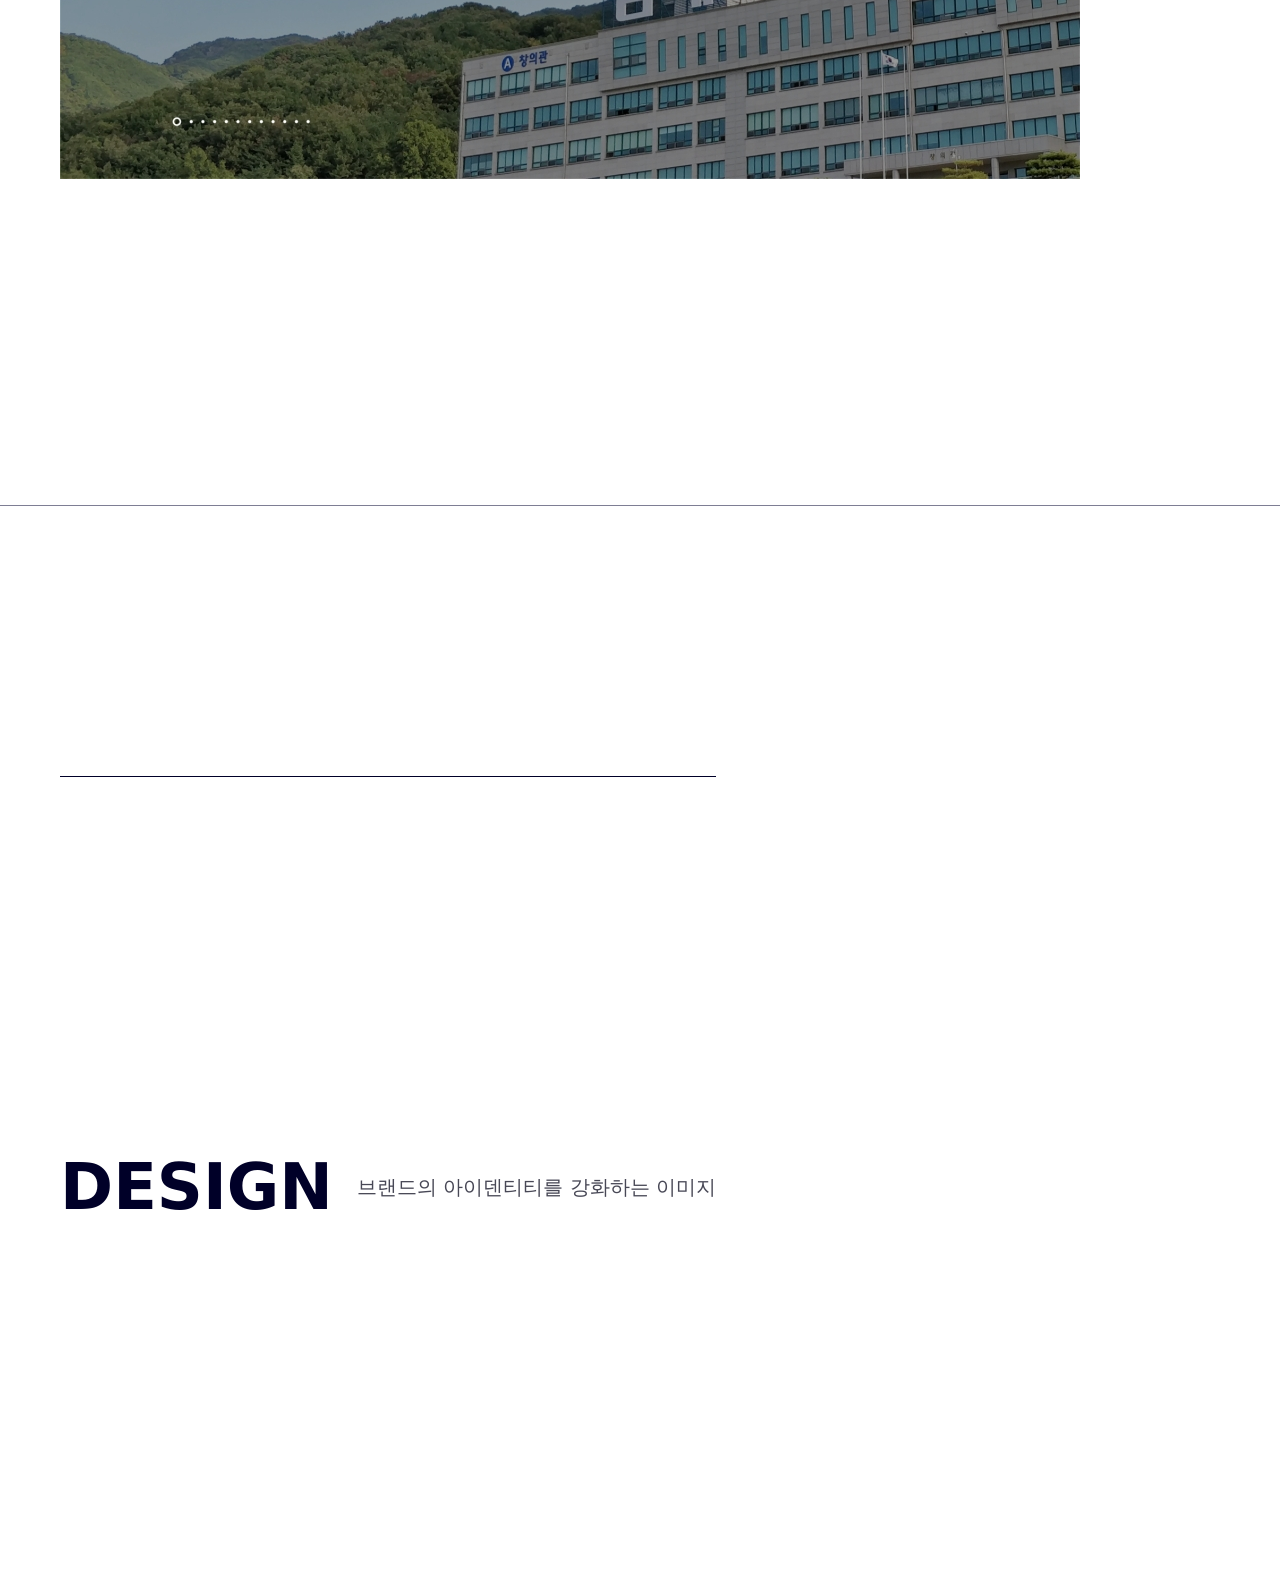
==== commit 4e476ff4: "2026ver-0320 2026ver-0320" ====
--- a/sub.html
+++ b/sub.html
@@ -34,83 +34,46 @@
 
     <div class="sub-con">
         <!-- profile -->
-        <section class="profile pin" id="profile">
+        <section class="profile" id="profile">
             <div class="container">
                 <div class="profile-name">
-                    <span data-content="Why">Why </span>SeonHyeJIn?
+                    <span data-content="Why">Why </span><p>SeonHyeJIn?</p>
                 </div>
                 <ul class="profile-list">
                     <li class="profile-item">
-                        <div class="circle">
-                            <svg class="circle-svg" viewBox="0 0 261 261" xmlns="http://www.w3.org/2000/svg">
-                                <circle class="circle-draw" cx="130" cy="130" r="129" stroke="rgba(255,255,255,0.5)"
-                                    stroke-width="1" fill="none" />
-                            </svg>
-                            <div class="circle-inner">
-                                <div class="txt-box">
-                                    <i class="material-symbols-outlined">sprint</i>
-                                    <p class="txt">execution</p>
-                                    <p class="tit">실행력</p>
-                                </div>
-                            </div>
-                        </div>
+                        <i class="material-symbols-outlined">sprint</i>
+                        <p class="txt">execution</p>
+                        <p class="tit">실행력</p>
                     </li>
                     <li class="profile-item">
-                        <div class="circle">
-                            <svg class="circle-svg" viewBox="0 0 261 261" xmlns="http://www.w3.org/2000/svg">
-                                <circle class="circle-draw" cx="130" cy="130" r="129" stroke="rgba(255,255,255,0.5)"
-                                    stroke-width="1" fill="none" />
-                            </svg>
-                            <div class="circle-inner">
-                                <div class="txt-box">
-                                    <i class="material-symbols-outlined">flag_2</i>
-                                    <p class="txt">efficiency</p>
-                                    <p class="tit">효율중심</p>
-                                </div>
-                            </div>
-                        </div>
+                        <i class="material-symbols-outlined">flag_2</i>
+                        <p class="txt">efficiency</p>
+                        <p class="tit">효율중심</p>
                     </li>
                     <li class="profile-item">
-                        <div class="circle">
-                            <svg class="circle-svg" viewBox="0 0 261 261" xmlns="http://www.w3.org/2000/svg">
-                                <circle class="circle-draw" cx="130" cy="130" r="129" stroke="rgba(255,255,255,0.5)"
-                                    stroke-width="1" fill="none" />
-                            </svg>
-                            <div class="circle-inner">
-                                <i class="material-symbols-outlined">battery_android_frame_bolt</i>
-                                <p class="txt">energizer</p>
-                                <p class="tit">에너자이저</p>
-                            </div>
-                        </div>
+                        <i class="material-symbols-outlined">battery_android_frame_bolt</i>
+                        <p class="txt">energizer</p>
+                        <p class="tit">에너자이저</p>
                     </li>
                     <li class="profile-item">
-                        <div class="circle">
-                            <svg class="circle-svg" viewBox="0 0 261 261" xmlns="http://www.w3.org/2000/svg">
-                                <circle class="circle-draw" cx="130" cy="130" r="129" stroke="rgba(255,255,255,0.5)"
-                                    stroke-width="1" fill="none" />
-                            </svg>
-                            <div class="circle-inner">
-                                <i class="material-symbols-outlined">favorite</i>
-                                <p class="txt">plain dealer</p>
-                                <p class="tit">솔직담백</p>
-                            </div>
-                        </div>
+                        <i class="material-symbols-outlined">favorite</i>
+                        <p class="txt">plain dealer</p>
+                        <p class="tit">솔직담백</p>
                     </li>
                 </ul>
             </div>
         </section>
         <!-- // profile -->
 
-
         <!-- induction -->
-        <section class="induction pin">
+        <section class="induction">
             <div class="container">
-                <div class="skill">
+                <div class="skill induction-wrap">
                     <h3 class="induction-tit"><span>skill</span></h3>
                     <ul class="skill-list">
                         <li class="skill-item">
                             <div class="skill-head">
-                                <div class="icon"><img src="/img/skill-icon01.svg" alt="photoshop"></div>Photoshop
+                                <span class="icon"><img src="/img/skill-icon01.svg" alt="photoshop"></span><span>Photoshop</span>
                             </div>
                             <div class="skill-body">
                                 <p class="txt">홈페이지 시안, 포스터, 팝업, 배너 등 이미지 제작, AI를 이용한 이미지 생성</p>
@@ -118,7 +81,7 @@
                         </li>
                         <li class="skill-item">
                             <div class="skill-head">
-                                <div class="icon"><img src="/img/skill-icon02.svg" alt="xd"></div>XD
+                                <span class="icon"><img src="/img/skill-icon02.svg" alt="xd"></span><span>XD</span>
                             </div>
                             <div class="skill-body">
                                 <p class="txt">홈페이지 시안, UI/UX 디자인, interative 효과, 협업</p>
@@ -126,7 +89,7 @@
                         </li>
                         <li class="skill-item">
                             <div class="skill-head">
-                                <div class="icon"><img src="/img/skill-icon04.svg" alt=""></div>HTML, CSS, Javascript
+                                <span class="icon"><img src="/img/skill-icon04.svg" alt=""></span><span>HTML, CSS, Javascript</span>
                             </div>
                             <div class="skill-body">
                                 <p class="txt">크로스브라우징, ES6, 웹호환성, 웹접근성, Jquery plugin을 이용한 동적 인터랙션</p>
@@ -134,7 +97,7 @@
                         </li>
                         <li class="skill-item">
                             <div class="skill-head">
-                                <div class="icon"><img src="/img/skill-icon11.svg"></div>기타 사용 가능한 프로그램
+                                <span class="icon"><img src="/img/skill-icon11.svg"></span><span>기타 사용 가능한 프로그램</span>
                             </div>
                             <div class="skill-body">
                                 <div class="icon"><img src="/img/skill-icon03.svg" alt="illust"></div>
@@ -146,9 +109,8 @@
                         </li>
                     </ul>
                 </div>
-
-
-                <div class="timeline">
+        
+                <div class="timeline induction-wrap">
                     <h3 class="induction-tit"><span>timeline</span></h3>
                     <ul class="timeline-list">
                         <li class="timeline-item">
@@ -178,8 +140,8 @@
                     </ul>
                 </div>
 
-                <div class="career">
-                        <h3 class="induction-tit"><span>주요 참여 프로젝트</span></h3>
+                <div class="career induction-wrap">
+                        <h3 class="induction-tit"><span>주요 프로젝트</span></h3>
                         <ul class="career-list">
                             <li class="career-item">
                                 <p class="client">김해대학교</p>
@@ -219,7 +181,7 @@
                             </li>
                             <li class="career-item">
                                 <p class="client">경남대표홈페이지</p>
-                                <p class="tit">고도화 </p>
+                                <p class="tit">홈페이지 고도화</p>
                             </li>
                         </ul>
                 </div>
@@ -227,100 +189,136 @@
         </section>
         <!-- // induction -->
 
-
-
-
-
-
         <!-- work -->
-        <!-- <section class="work" id="work">
+        <section class="work" id="work">
             <div class="container">
                 <h2 class="main-tit">work <span class="tit-sub">사용자 중심의 설계로 구현된 웹 프로젝트 결과물</span></h2>
-                <div class="work-body">
-                    <ul class="work-list">
-                        <li class="work-item active">
-                            <h3 class="client">김해대학교<a href="" title="새창열림" target="_blank" class="site-btn"></a></h3>
-                            <div class="info">
-                                <div class="info-list">
-                                    <p class="tit">Color</p>
-                                    <div class="color-chip" data-color="#555">Main Color</div>
-                                    <div class="color-chip" data-color="#666">Sub Color</div>
+            </div>
+            <div class="work-body">
+                <ul class="work-list">
+                    <li class="work-item active">
+                        <div class="container">
+                            <div class="work-unit">
+                                <div class="img"><img src="/img/work-img01.jpg" alt=""></div>
+                                <div class="info">
+                                    <h3 class="client"><a href="https://www.gimhae.ac.kr/CmsHome/MainDefault.aspx" target="_blank" title="새창열림">김해대학교<i class="material-symbols-outlined">arrow_outward</i></a></h3>
+                                    <div class="info-list">
+                                        <h4 class="tit">Part</h4>
+                                        <ul class="part-list">
+                                            <li class="part-item"><span class="badge">Design</span><span>Main, Sub Page</span></li>
+                                            <li class="part-item"><span class="badge">Publishing</span><span>Sub Page</span></li>
+                                        </ul>
+                                    </div>
+                                    <div class="info-list">
+                                        <h4 class="tit">Concept</h4>
+                                        <div>
+                                            <ul class="color-chip">
+                                                <li data-color="#4065D8">Main</li>
+                                                <li data-color="#7068C6">Sub</li>
+                                                <li data-color="#10A78E">Point</li>
+                                            </ul>
+                                            <div class="txt">넓고 다양한 레이아웃을 통해 정보의 양이 많아도 복잡하게 느껴지지 않아 콘텐츠 몰입도 및 정보 인지도 향상을 유도하였으며, <br>대표 캐릭터와 문구를 사용하여 김해대학교의 정체성을 강조하였습니다. 밝고 화사한 파스텔톤 색상으로 학교의 활력과 긍정적인 미래를 표현하였습니다.</div>
+                                        </div>
+                                    </div>
                                 </div>
-                                <div class="info-list">
-                                    <p class="tit">Concept</p>
-                                    <p class="txt">대충 어쩌고 내용</p>
+                            </div>
+                        </div >
+                    </li>
+                    <li class="work-item">
+                        <div class="container">
+                            <a href="https://www.g2soft.biz/www" target="_blank" title="새창열림"  class="work-unit">
+                                <div class="img"><img src="/img/work-img01.jpg" alt=""></div>
+                                <div class="info">
+                                    <h3 class="client">G2SOFT</h3>
+                                    <div class="info-list">
+                                        <h4 class="tit">Part</h4>
+                                        <ul class="part-list">
+                                            <li class="part-item"><span class="badge">Design</span><span>Main, Sub Page</span></li>
+                                            <li class="part-item"><span class="badge">Publishing</span><span>Sub Page</span></li>
+                                        </ul>
+                                    </div>
+                                    <div class="info-list">
+                                        <h4 class="tit">Concept</h4>
+                                        <div>
+                                            <ul class="color-chip">
+                                                <li data-color="#4065D8">Main</li>
+                                                <li data-color="#7068C6">Sub</li>
+                                                <li data-color="#10A78E">Point</li>
+                                            </ul>
+                                            <div class="txt">넓고 다양한 레이아웃을 통해 정보의 양이 많아도 복잡하게 느껴지지 않아 콘텐츠 몰입도 및 정보 인지도 향상을 유도하였으며, 대표 캐릭터와 문구를 사용하여 김해대학교의 정체성을 강조하였습니다. 밝고 화사한 파스텔톤 색상으로 학교의 활력과 긍정적인 미래를 표현하였습니다.</div>
+                                        </div>
+                                    </div>
                                 </div>
-                            </div>
-                        </li>
-                        <li class="work-item">
-                            <h3 class="client">G2SOFT<a href="" title="새창열림" target="_blank" class="site-btn">바로가기</a>
-                            </h3>
-                            <div class="info">
-                                <div class="color-chip">
-                                    <div class="" data-color="#555">Main Color</div>
-                                    <div class="" data-color="#666">Sub Color</div>
+                            </a>
+                        </div>
+                    </li>
+                    <li class="work-item">
+                        <div class="container">
+                            <a href="https://med.inje.ac.kr/d-history/" target="_blank" title="새창열림" class="work-unit">
+                                <div class="img"><img src="/img/work-img01.jpg" alt=""></div>
+                                <div class="info">
+                                    <h3 class="client">인제대학교 디지털 역사관</h3>
+                                    <div class="info-list">
+                                        <h4 class="tit">Part</h4>
+                                        <ul class="part-list">
+                                            <li class="part-item"><span class="badge">Design</span><span>Main, Sub Page</span></li>
+                                            <li class="part-item"><span class="badge">Publishing</span><span>Sub Page</span></li>
+                                        </ul>
+                                    </div>
+                                    <div class="info-list">
+                                        <h4 class="tit">Concept</h4>
+                                        <div>
+                                            <ul class="color-chip">
+                                                <li data-color="#4065D8">Main</li>
+                                                <li data-color="#7068C6">Sub</li>
+                                                <li data-color="#10A78E">Point</li>
+                                            </ul>
+                                            <div class="txt">넓고 다양한 레이아웃을 통해 정보의 양이 많아도 복잡하게 느껴지지 않아 콘텐츠 몰입도 및 정보 인지도 향상을 유도하였으며, 대표 캐릭터와 문구를 사용하여 김해대학교의 정체성을 강조하였습니다. 밝고 화사한 파스텔톤 색상으로 학교의 활력과 긍정적인 미래를 표현하였습니다.</div>
+                                        </div>
+                                    </div>
                                 </div>
-                                <div class="concept">대충 어쩌고 내용</div>
-                            </div>
-                        </li>
-                        <li class="work-item">
-                            <h3 class="client">인제대학교 디지털 역사관 <a href="" title="새창열림" target="_blank"
-                                    class="site-btn">바로가기</a></h3>
-                            <div class="info">
-                                <div class="color-chip">
-                                    <div class="" data-color="#555">Main Color</div>
-                                    <div class="" data-color="#666">Sub Color</div>
+                            </a>
+                        </div>
+                    </li>
+                    <li class="work-item">
+                        <div class="container">
+                            <a href="https://www.bisco.or.kr/" target="_blank" title="새창열림" class="work-unit">
+                                <div class="img"><img src="/img/work-img01.jpg" alt=""></div>
+                                <div class="info">
+                                    <h3 class="client">부산시설공단</h3>
+                                    <div class="info-list">
+                                        <h4 class="tit">Part</h4>
+                                        <ul class="part-list">
+                                            <li class="part-item"><span class="badge">Design</span><span>Main, Sub Page</span></li>
+                                            <li class="part-item"><span class="badge">Publishing</span><span>Sub Page</span></li>
+                                        </ul>
+                                    </div>
+                                    <div class="info-list">
+                                        <h4 class="tit">Concept</h4>
+                                        <div>
+                                            <ul class="color-chip">
+                                                <li data-color="#4065D8">Main</li>
+                                                <li data-color="#7068C6">Sub</li>
+                                                <li data-color="#10A78E">Point</li>
+                                            </ul>
+                                            <div class="txt">넓고 다양한 레이아웃을 통해 정보의 양이 많아도 복잡하게 느껴지지 않아 콘텐츠 몰입도 및 정보 인지도 향상을 유도하였으며, 대표 캐릭터와 문구를 사용하여 김해대학교의 정체성을 강조하였습니다. 밝고 화사한 파스텔톤 색상으로 학교의 활력과 긍정적인 미래를 표현하였습니다.</div>
+                                        </div>
+                                    </div>
                                 </div>
-                                <div class="concept">대충 어쩌고 내용</div>
-                            </div>
-                        </li>
-                        <li class="work-item">
-                            <h3 class="client">부산시설공단 <a href="" title="새창열림" target="_blank" class="site-btn">바로가기</a>
-                            </h3>
-                            <div class="info">
-                                <div class="color-chip">
-                                    <div class="" data-color="#555">Main Color</div>
-                                    <div class="" data-color="#666">Sub Color</div>
-                                </div>
-                                <div class="concept">대충 어쩌고 내용</div>
-                            </div>
-                        </li>
-                        <li class="work-item">
-                            <h3 class="client">부산대학교 출판문화원 <a href="" title="새창열림" target="_blank"
-                                    class="site-btn">바로가기</a></h3>
-                            <div class="info">
-                                <div class="color-chip">
-                                    <div class="" data-color="#555">Main Color</div>
-                                    <div class="" data-color="#666">Sub Color</div>
-                                </div>
-                                <div class="concept">대충 어쩌고 내용</div>
-                            </div>
-                        </li>
-                        <li class="work-item">
-                            <h3 class="client">부산대학교 출판문화원 <a href="" title="새창열림" target="_blank"
-                                    class="site-btn">바로가기</a></h3>
-                            <div class="info">
-                                <div class="color-chip">
-                                    <div class="" data-color="#555">Main Color</div>
-                                    <div class="" data-color="#666">Sub Color</div>
-                                </div>
-                                <div class="concept">대충 어쩌고 내용</div>
-                            </div>
-                        </li>
-                    </ul>
-                </div>
-
-
-            </div>
-        </section> -->
+                            </a>
+                        </div>
+                    </li>
+                </ul>
+            </div>
+        </section>
         <!-- // work -->
 
         <!-- design -->
-        <!-- <section class="design" id="design">
+        <section class="design" id="design">
             <div class="container">
                 <h2 class="main-tit">design<span class="tit-sub">브랜드의 아이덴티티를 강화하는 이미지</span></h2>
             </div>
-        </section> -->
+        </section> 
         <!-- // design -->
 
 
--- a/css/style.css
+++ b/css/style.css
@@ -82,19 +82,18 @@
   width: 100%;
 }
 
-.main-con .container {
-  height: 100vh;
-}
-
 .sub-con {
   word-break: keep-all;
   width: 100%;
 }
+.sub-con .container {
+  flex-direction: row;
+  justify-content: flex-start;
+}
 
 section {
   position: relative;
-  width: 100%;
-  min-height: 100vh;
+  height: 100%;
 }
 
 .container {
@@ -106,6 +105,7 @@
   width: 100%;
   max-width: 1920px;
   height: 100%;
+  min-height: 100vh;
 }
 
 .main-tit {
@@ -113,6 +113,7 @@
   align-items: center;
   gap: 12px 24px;
   padding-top: 10px;
+  margin-top: 5rem;
   border-top: 1px solid #000028;
   font-size: 64px;
   text-transform: uppercase;
@@ -124,6 +125,28 @@
   color: #484856;
 }
 
+.cursor {
+  position: fixed;
+  z-index: 999;
+  top: 0;
+  left: 0;
+  pointer-events: none;
+}
+.cursor .txt {
+  position: absolute;
+  top: 0;
+  left: 0;
+  font-size: 50px;
+  font-weight: 700;
+  -webkit-text-stroke: 1px #FFFF12;
+  color: transparent;
+  white-space: nowrap;
+}
+.cursor .txt span {
+  color: #FFFF12;
+  -webkit-text-stroke: 0;
+}
+
 @media (max-width: 1400px) {
   .container {
     padding: 0 60px;
@@ -132,13 +155,16 @@
 }
 @media (max-width: 992px) {
   .main-con section {
-    min-height: 100vh;
+    min-height: 100dvh;
   }
   section {
     min-height: 0;
   }
   .container {
     padding: 0 40px;
+  }
+  .cursor {
+    display: none;
   }
 }
 @media (max-width: 768px) {
@@ -470,169 +496,310 @@
 }
 
 .profile {
-  display: flex;
-  align-items: flex-start;
-  justify-content: space-between;
-  background-color: #fff;
-  transition: 0.5s;
-  flex-wrap: nowrap;
-  margin: 0 auto;
-}
-.profile-head {
-  display: flex;
-  flex: 0 1 100%;
+  padding: 0 15px;
+  background-color: #000028;
+  color: #fff;
+}
+.profile .container {
+  position: sticky;
+  top: 0;
+  gap: 10%;
   flex-direction: column;
   align-items: center;
+  justify-content: space-evenly;
+  padding-top: 10px;
+  height: 100vh;
+}
+.profile-name {
+  display: flex;
+  width: 100%;
+  gap: 30px;
+  font-size: 150px;
+  font-weight: 800;
+  text-align: left;
+  line-height: 1;
+}
+.profile-name span {
+  overflow: hidden;
+  z-index: 0;
+  position: relative;
+  padding: 0 12px 12px 0;
+  width: 0;
+  color: #000028;
+}
+.profile-name span::before {
+  z-index: -1;
+  content: attr(data-content);
+  position: absolute;
+  left: 0;
+  -webkit-text-stroke: 4px #fff;
+}
+.profile-list {
+  display: flex;
   justify-content: center;
-  flex-wrap: wrap;
+  justify-content: flex-end;
+  width: 100%;
+}
+.profile-item {
+  display: flex;
+  align-items: center;
+  justify-content: center;
+  flex-direction: column;
+  margin: 0 -10px;
+  flex: 0 1 260px;
+  aspect-ratio: 1;
+  border-radius: 50%;
+  border: 1px solid rgba(255, 255, 255, 0.5);
+  opacity: 0;
+}
+.profile .material-symbols-outlined {
+  color: #FFFF12;
+}
+.profile .txt {
+  margin: 24px 0 6px;
+  font-weight: 300;
+  text-transform: capitalize;
+  opacity: 0.7;
+}
+.profile .tit {
+  font-size: 20px;
+  font-weight: 600;
+}
+@media (max-width: 1920px) {
+  .profile-item {
+    flex-basis: 240px;
+  }
+}
+@media (max-width: 1400px) {
+  .profile-name {
+    font-size: 100px;
+  }
+  .profile-item {
+    flex-basis: 220px;
+  }
+}
+@media (max-width: 992px) {
+  .profile .container {
+    display: flex;
+    align-content: center;
+    justify-content: center;
+    -moz-column-gap: 10%;
+         column-gap: 10%;
+  }
+  .profile-name {
+    gap: 16px;
+    justify-content: center;
+    font-size: 60px;
+    text-align: center;
+  }
+  .profile-name span {
+    padding: 0px 6px 6px 0;
+  }
+  .profile-name span::before {
+    -webkit-text-stroke: 2px #fff;
+  }
+  .profile-item {
+    flex-basis: 25%;
+  }
+  .profile-list {
+    align-items: center;
+    justify-content: center;
+    align-items: center;
+    flex-wrap: wrap;
+    flex: 0 1 50%;
+  }
+}
+@media (max-width: 768px) {
+  .profile-name {
+    gap: 10px;
+    font-size: 48px;
+  }
+  .profile-item {
+    flex-basis: 40%;
+    margin: -10px;
+  }
+  .profile .txt {
+    margin: 16px 0 4px;
+    font-size: 14px;
+  }
+  .profile .tit {
+    font-size: inherit;
+  }
+}
+
+.induction {
+  background-color: #fff;
+}
+.induction .container {
+  flex-direction: column;
+}
+.induction-wrap {
+  display: flex;
+  align-items: center;
+  position: sticky;
+  top: 100px;
+  padding: 5% 0 50vh;
+  background-color: #fff;
+}
+.induction-tit {
   position: sticky;
   left: 0;
   top: 0;
-  z-index: 2;
-  padding: 30px;
-  height: 100vh;
+  margin-right: 5%;
   background-color: #000028;
+  overflow: hidden;
+}
+.induction-tit span {
+  display: inline-block;
+  padding: 0 0 60px 0;
+  transform: translate(20px, -12px);
+  line-height: 1;
   color: #fff;
-  transition: all 0.3s;
-}
-.profile-head .img {
-  max-width: 200px;
-  margin-bottom: 24px;
-  aspect-ratio: 1/1;
+  font-size: 7rem;
+  text-transform: uppercase;
+  writing-mode: sideways-lr;
+}
+@media (max-width: 1400px) {
+  .induction-tit span {
+    font-size: 5rem;
+  }
+}
+@media (max-width: 992px) {
+  .induction-wrap {
+    flex-direction: column;
+    gap: 40px;
+    top: 0;
+  }
+  .induction-tit {
+    top: 20px;
+    z-index: 2;
+    margin-right: 0;
+    width: 100%;
+    text-align: center;
+  }
+  .induction-tit::after {
+    position: absolute;
+    left: 0;
+    top: -20px;
+    display: block;
+    content: "";
+    z-index: 2;
+    width: 100%;
+    height: 20px;
+    background-color: pink;
+  }
+  .induction-tit span {
+    padding: 16px;
+    transform: none;
+    font-size: 32px;
+    writing-mode: horizontal-tb;
+  }
+}
+.skill-list {
+  position: relative;
+  z-index: 1;
+  flex: 1 1 10%;
+}
+.skill-item {
+  display: flex;
+  align-items: center;
+  margin-bottom: 40px;
+  gap: 16px;
+}
+.skill-item:last-child {
+  margin-bottom: 0;
+}
+.skill-head {
+  position: relative;
+  flex: 0 1 300px;
+}
+.skill-head::before {
+  display: block;
+  position: absolute;
+  left: 0;
+  top: 15px;
+  z-index: -1;
+  content: "";
+  width: 100%;
+  height: 1px;
+  background-color: #000028;
+}
+.skill-head::after {
+  display: block;
+  position: absolute;
+  right: 0;
+  top: 12px;
+  transform: rotate(35deg);
+  width: 12px;
+  height: 1px;
+  background-color: #000028;
+  content: "";
+}
+.skill-head span {
+  padding: 0 16px 0 10px;
+  background-color: #fff;
+}
+.skill .icon {
+  display: inline-block;
+  vertical-align: bottom;
+  width: 30px;
+  height: 30px;
+  padding: 0;
   border-radius: 50%;
   overflow: hidden;
 }
-.profile-head img {
+.skill img {
   width: 100%;
   height: 100%;
   -o-object-fit: cover;
      object-fit: cover;
 }
-.profile .name {
-  margin-bottom: 12px;
-  font-size: 32px;
-}
-.profile .tag p {
-  display: inline-flex;
-  flex-direction: column;
-  justify-content: center;
-  align-items: center;
-  row-gap: 20px;
-  width: 200px;
-  height: 200px;
-  border-radius: 50%;
-  text-align: center;
-  margin: 0 -10px;
-  border: 1px solid rgba(255, 255, 255, 0.5);
-  border-radius: 100px;
-  opacity: 0;
-}
-.profile .tag span {
-  margin-right: 6px;
-}
-.profile-body {
-  position: absolute;
-  right: -100dvh;
-  z-index: 1;
-  padding: 20vh 80px 0;
-  transition: 0.4s;
-}
-.profile-box {
-  margin-bottom: 200px;
-}
-.profile-tit {
-  margin-bottom: 24px;
-  font-size: 42px;
-  font-weight: 900;
-  text-transform: uppercase;
-}
-.profile.active {
-  max-width: 1920px;
-}
-.profile.active .profile-head {
-  flex: 0 1 25%;
-  background-color: #000080;
-}
-.profile.active .img {
-  max-width: 180px;
-}
-.profile.active .name {
-  margin-bottom: 24px;
-}
-.profile.active .tag p {
-  display: block;
-  padding: 6px 20px;
-  margin-bottom: 6px;
-  width: auto;
-  height: auto;
-}
-.profile.active .profile-body {
-  position: static;
-  flex: 0 1 75%;
-  width: 100%;
-}
-.profile .skill-item {
-  position: relative;
-  z-index: 1;
-  margin-bottom: 40px;
-}
-.profile .skill-item:last-child {
-  margin-bottom: 0;
-}
-.profile .skill-item::after {
-  display: block;
-  position: absolute;
-  left: 0;
-  top: 14px;
-  z-index: -1;
-  width: 100%;
-  height: 1px;
-  background-color: #000028;
-  content: "";
-}
-.profile .skill-head {
-  display: inline-flex;
-  align-items: center;
-  gap: 8px;
-  padding-right: 10px;
-  background-color: #fff;
-}
-.profile .skill .icon {
-  display: inline-block;
-  width: 30px;
-  height: 30px;
-  border-radius: 50%;
-  overflow: hidden;
-}
-.profile .skill img {
-  width: 100%;
-  height: 100%;
-  -o-object-fit: cover;
-     object-fit: cover;
-}
-.profile .skill-body {
-  padding-left: 38px;
-  margin-top: 6px;
-}
-.profile .skill .txt {
+.skill .txt {
   font-size: 16px;
 }
-.profile .timeline-list {
+@media (max-width: 768px) {
+  .skill-item {
+    flex-direction: column;
+    align-items: flex-start;
+    gap: 8px;
+    margin-bottom: 32px;
+  }
+  .skill-head {
+    flex: none;
+    width: 100%;
+  }
+  .skill .icon {
+    width: 26px;
+    height: 26px;
+  }
+  .skill-body {
+    padding-left: 36px;
+    width: 100%;
+    text-align: right;
+  }
+  .skill .txt {
+    text-align: right;
+  }
+}
+
+.timeline-list {
   display: flex;
   flex-wrap: wrap;
-  row-gap: 60px;
-}
-.profile .timeline-item {
+  align-content: space-around;
+  gap: 60px 0;
+  flex: 1 1 10%;
+}
+.timeline-item {
   position: relative;
   flex: 0 1 50%;
 }
-.profile .timeline-item:nth-child(odd) {
+.timeline-item:nth-child(odd) {
   padding-right: 40px;
 }
-.profile .timeline-item:nth-child(even) {
+.timeline-item:nth-child(even) {
   padding-left: 40px;
 }
-.profile .timeline-item::before {
+.timeline-item::before {
   display: block;
   position: absolute;
   left: 0;
@@ -642,13 +809,13 @@
   background-color: #000028;
   content: "";
 }
-.profile .timeline .dot {
+.timeline .dot {
   position: relative;
   width: 18px;
   height: 18px;
   margin-bottom: 6px;
 }
-.profile .timeline .dot::before {
+.timeline .dot::before {
   display: block;
   position: absolute;
   left: 50%;
@@ -660,7 +827,7 @@
   background-color: #000028;
   content: "";
 }
-.profile .timeline .dot::after {
+.timeline .dot::after {
   display: block;
   position: absolute;
   width: 100%;
@@ -670,179 +837,101 @@
   content: "";
   animation: scale-up 1.5s linear infinite;
 }
-.profile .timeline .date {
+.timeline .date {
   margin-bottom: 10px;
   color: #7E7E94;
   font-size: 16px;
 }
-.profile .timeline .place {
+.timeline .place {
   margin-bottom: 24px;
   color: #484856;
 }
-.profile .timeline .txt {
+.timeline .txt {
   font-size: 20px;
   font-weight: 600;
 }
-.profile .career-list {
+@media (max-width: 1920px) {
+  .timeline-item:nth-child(odd) {
+    padding-right: 32px;
+  }
+  .timeline-item:nth-child(even) {
+    padding-left: 32px;
+  }
+}
+@media (max-width: 1400px) {
+  .timeline-list {
+    row-gap: 50px;
+  }
+  .timeline-item:nth-child(odd) {
+    padding-right: 24px;
+  }
+  .timeline-item:nth-child(even) {
+    padding-left: 24px;
+  }
+  .timeline-item::before {
+    top: 7px;
+  }
+  .timeline .dot {
+    width: 16px;
+    height: 16px;
+  }
+  .timeline .date {
+    margin-bottom: 6px;
+  }
+  .timeline .place {
+    margin-bottom: 16px;
+    font-size: 18px;
+  }
+  .timeline .txt {
+    font-size: 18px;
+  }
+}
+@media (max-width: 992px) {
+  .timeline-list {
+    row-gap: 24px;
+  }
+  .timeline .date {
+    font-size: 14px;
+  }
+  .timeline .place {
+    margin-bottom: 12px;
+  }
+  .timeline .txt {
+    font-size: inherit;
+  }
+}
+@media (max-width: 768px) {
+  .timeline-item {
+    flex: 0 1 100%;
+  }
+  .timeline-item:nth-child(odd), .timeline-item:nth-child(even) {
+    padding: 0;
+  }
+  .timeline .place {
+    font-size: 14px;
+  }
+}
+
+.career-list {
   flex: 1 1 10%;
   display: grid;
   grid-template-columns: repeat(2, 1fr);
   gap: 20px;
 }
-.profile .career-item {
+.career-item {
   background-color: #f7f7f7;
   padding: 20px 24px;
 }
-.profile .career .client {
+.career .client {
   font-size: 16px;
   color: #484856;
   margin-bottom: 6px;
 }
-@media (max-width: 1920px) {
-  .profile .timeline-item:nth-child(odd) {
-    padding-right: 32px;
-  }
-  .profile .timeline-item:nth-child(even) {
-    padding-left: 32px;
-  }
-}
-@media (max-width: 1400px) {
-  .profile .container {
-    -moz-column-gap: 5%;
-         column-gap: 5%;
-  }
-  .profile-head {
-    flex: 0 1 200px;
-  }
-  .profile .tag span {
-    padding: 6px 16px;
-  }
-  .profile-box {
-    min-height: 0;
-    margin-bottom: 100px;
-  }
-  .profile-tit {
-    font-size: 36px;
-  }
-  .profile .timeline-list {
-    row-gap: 50px;
-  }
-  .profile .timeline-item:nth-child(odd) {
-    padding-right: 24px;
-  }
-  .profile .timeline-item:nth-child(even) {
-    padding-left: 24px;
-  }
-  .profile .timeline-item::before {
-    top: 7px;
-  }
-  .profile .timeline .dot {
-    width: 16px;
-    height: 16px;
-  }
-  .profile .timeline .date {
-    margin-bottom: 6px;
-  }
-  .profile .timeline .place {
-    margin-bottom: 16px;
-    font-size: 18px;
-  }
-  .profile .timeline .txt {
-    font-size: 18px;
-  }
-}
 @media (max-width: 992px) {
-  .profile {
-    display: block;
-    box-shadow: none;
-  }
-  .profile .container {
-    display: block;
-  }
-  .profile-head {
-    flex-direction: row;
-    justify-content: center;
-    z-index: 2;
-    left: 5%;
-    top: 5%;
-    width: 90%;
-    height: auto;
-    padding: 20px;
-    border-radius: 16px;
-  }
-  .profile-head .img {
-    width: 140px;
-    margin-bottom: 16px;
-  }
-  .profile .name {
-    margin-bottom: 10px;
-    font-size: 24px;
-  }
-  .profile .tag {
-    flex: 0 1 100%;
-  }
-  .profile-body {
-    z-index: 1;
-  }
-  .profile-tit {
-    font-size: 32px;
-  }
-  .profile .timeline-list {
-    row-gap: 24px;
-  }
-  .profile .timeline .date {
-    font-size: 14px;
-  }
-  .profile .timeline .place {
-    margin-bottom: 12px;
-  }
-  .profile .timeline .txt {
-    font-size: inherit;
-  }
-  .profile .career-list {
+  .career-list {
     gap: 16px;
   }
-  .profile .career .client {
-    font-size: 14px;
-  }
-  .profile .profile-head {
-    display: none;
-  }
-  .profile.active .profile-head {
-    display: flex;
-  }
-}
-@media (max-width: 768px) {
-  .profile .container {
-    padding-top: 0;
-  }
-  .profile-head {
-    margin-bottom: 30px;
-  }
-  .profile-head .img {
-    width: 100px;
-  }
-  .profile-box {
-    margin-bottom: 40px;
-  }
-  .profile-tit {
-    font-size: 24px;
-  }
-  .profile .skill-item {
-    flex-direction: column;
-    margin-bottom: 28px;
-  }
-  .profile .skill .icon {
-    width: 26px;
-    height: 26px;
-  }
-  .profile .timeline-item {
-    flex: 0 1 100%;
-  }
-  .profile .timeline-item:nth-child(odd), .profile .timeline-item:nth-child(even) {
-    padding: 0;
-  }
-  .profile .timeline .place {
+  .career .client {
     font-size: 14px;
   }
 }
@@ -851,15 +940,13 @@
   padding-top: 10rem;
   background-color: #fff;
 }
-.work-body {
-  display: flex;
-  gap: 4%;
-}
 .work-list {
-  flex: 0 1 calc(96% - 800px);
+  width: 100%;
 }
 .work-item {
   border-bottom: 1px solid #7E7E94;
+  background: #fff;
+  width: 100%;
 }
 .work-item .client {
   font-weight: 500;
@@ -876,6 +963,7 @@
 }
 .work-item.active {
   border-bottom-width: 3px;
+  height: 100vh;
 }
 .work-item.active .client {
   font-weight: 600;
